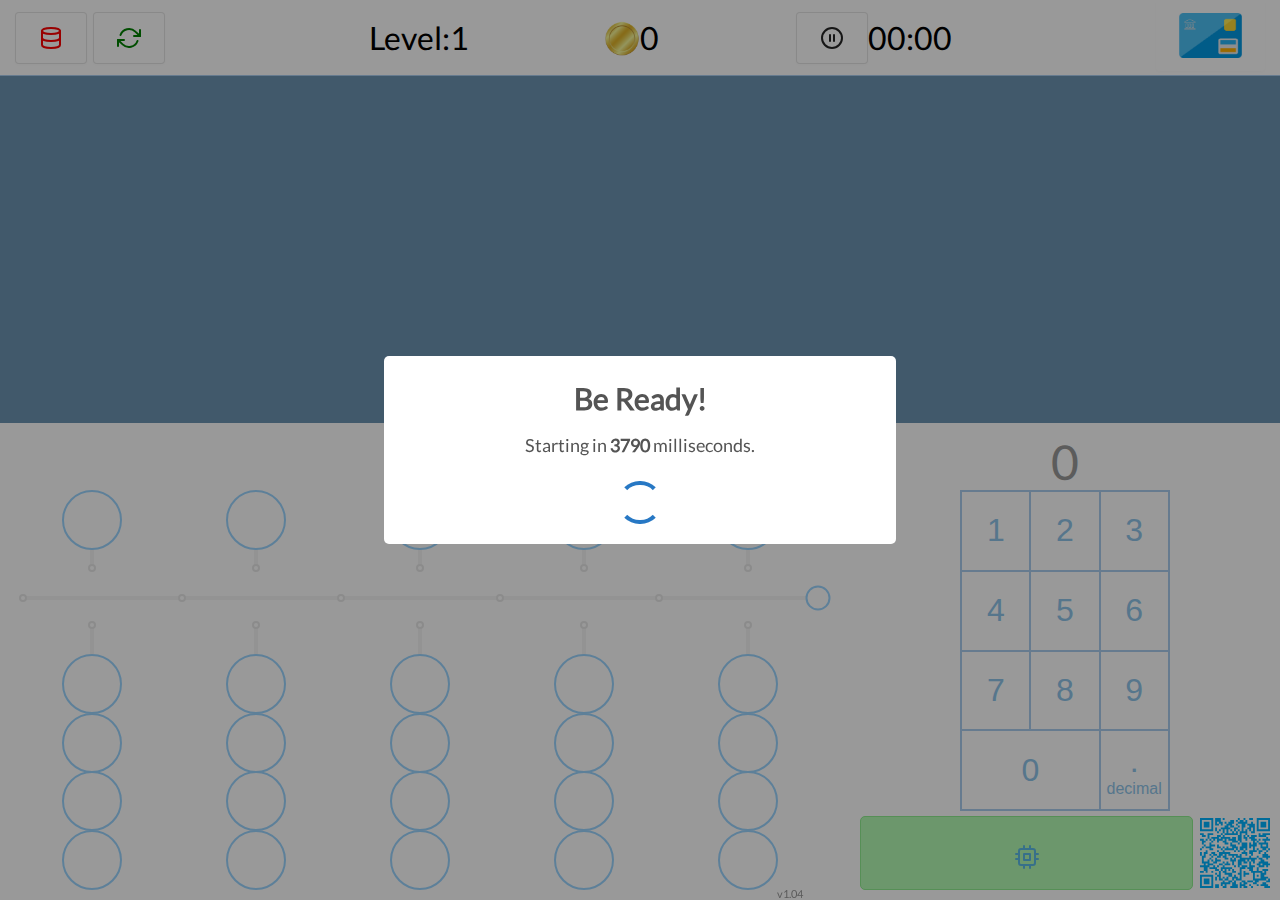
==== index.html @ 9cc33010 "deploy" ====
<!DOCTYPE html><html lang=en><head><meta http-equiv=Content-Type content="text/html; charset=utf-8"><meta name=viewport content="width=device-width,initial-scale=1,maximum-scale=1,user-scalable=no"><meta name=apple-mobile-web-app-capable content=yes><link rel=apple-touch-icon sizes=57x57 href=//favicon.StateTagApps.com/apple-icon-57x57.png><link rel=apple-touch-icon sizes=60x60 href=//favicon.StateTagApps.com/apple-icon-60x60.png><link rel=apple-touch-icon sizes=72x72 href=//favicon.StateTagApps.com/apple-icon-72x72.png><link rel=apple-touch-icon sizes=76x76 href=//favicon.StateTagApps.com/apple-icon-76x76.png><link rel=apple-touch-icon sizes=114x114 href=//favicon.StateTagApps.com/apple-icon-114x114.png><link rel=apple-touch-icon sizes=120x120 href=//favicon.StateTagApps.com/apple-icon-120x120.png><link rel=apple-touch-icon sizes=144x144 href=//favicon.StateTagApps.com/apple-icon-144x144.png><link rel=apple-touch-icon sizes=152x152 href=//favicon.StateTagApps.com/apple-icon-152x152.png><link rel=apple-touch-icon sizes=180x180 href=//favicon.StateTagApps.com/apple-icon-180x180.png><link rel=icon type=image/png sizes=192x192 href=//favicon.StateTagApps.com/android-icon-192x192.png><link rel=icon type=image/png sizes=32x32 href=//favicon.StateTagApps.com/favicon-32x32.png><link rel=icon type=image/png sizes=96x96 href=//favicon.StateTagApps.com/favicon-96x96.png><link rel=icon type=image/png sizes=16x16 href=//favicon.StateTagApps.com/favicon-16x16.png><title>STA</title><link rel=preload href=/css/custom.css as=style><link rel=preload href=/css/fx.css as=style><link rel=preload href=/css/fullPageMenu.css as=style><link rel=preload href=/css/layout.css as=style><link rel=preload href=/js/sta-config.js as=script><link rel=preload href=/js/sta-state.js as=script><link rel=preload href=/js/sta-socket.js as=script><link rel=preload href=/js/sta-nebula.js as=script><link rel=preload href=/js/sta-io.js as=script><link rel=preload href=/js/feather.min.js as=script><link rel=preload href=/js/game.js as=script><link rel=preload href=/js/onDom.js as=script><link rel=stylesheet href=/css/custom.css><link rel=stylesheet href=/css/fx.css><link rel=stylesheet href=/css/fullPageMenu.css><link rel=stylesheet href=/css/layout.css><script src=/js/sta-config.js></script><script src=/js/sta-state.js></script><script src=/js/sta-socket.js></script><script src=/js/sta-nebula.js></script><script src=/js/sta-io.js></script><script src=/js/feather.min.js></script><link rel=preload href=/js/lightning/vector.js as=script><link rel=preload href=/js/lightning/lightning.js as=script><script src=/js/lightning/vector.js></script><script src=/js/lightning/lightning.js></script><link rel=preload href=/js/createjs.min.js as=script><script src=/js/createjs.min.js></script><link rel=preload href=/js/easeljs.min.js as=script><script src=/js/easeljs.min.js></script><link rel=preload href=/js/sparkles.js as=script><script src=/js/sparkles.js></script><script src=/js/onDom.js></script><script src=/js/game.js></script><meta http-equiv=Cache-Control content="no-cache, no-store, must-revalidate"><meta http-equiv=Pragma content=no-cache><meta http-equiv=Expires content=0><link href=/css/html.css rel=preload as=style><link href=/js/html.js rel=preload as=script><link href=/css/html.css rel=stylesheet></head><body><div id=screen><div id=banner><div><button class=btn onclick="stateTagApp.commands.reset(); window.location.reload();"><i style="color: red;" data-feather=database></i></button> <button class=btn onclick=window.location.reload();><i style="color: green;" data-feather=refresh-cw></i></button></div><div>Level:<sof-text-html service=state locus=level></sof-text-html></div><div><span class="token small coin spin continuous"></span><sof-text-html service=state locus=coins></sof-text-html></div><div><sof-button-toggle locus=pause><i data-feather=play-circle class=on></i> <i data-feather=pause-circle class=off></i></sof-button-toggle><sof-timer></sof-timer></div><div><button class=btn style="border: none;" onclick=stateTagApp.commands.showBank();><img src=media/credit_card.png style="height: 45px;"></button></div></div><div id=lightningBoard><div id=controlBox style="display: none;"><span>Segments:</span><br><input data-opt=Segments type=range min=5 max=100 step=1 value=40><br><span>Threshold:</span><br><input data-opt=Threshold type=range min=0 max=2 step=0.1 value=2><br><span>Width:</span><br><input data-opt=Width type=range min=0 max=5 step=0.1 value=1><br><span>Color:</span><br><input data-opt=Color value=white><br><span>Blur:</span><br><input data-opt=Blur type=range min=0 max=30 step=1 value=5><br><span>Blur Color:</span><br><input data-opt=BlurColor value=white><br><span>Alpha:</span><br><input data-opt=Alpha type=range min=0 max=1 step=0.1 value=1><br><span>Glow Color:</span><br><input data-opt=GlowColor value=#000055><br><span>Glow Width:</span><br><input data-opt=GlowWidth type=range min=0 max=200 step=1 value=40><br><span>Glow Blur:</span><br><input data-opt=GlowBlur type=range min=0 max=400 step=1 value=100><br><span>Glow Alpha:</span><br><input data-opt=GlowAlpha type=range min=0 max=50 step=1 value=30><br></div><canvas id=board width=100 height=100></canvas><br></div><div id=inputs><div><sof-abacus-output filters='[{"name": "obfuscate"}]'></sof-abacus-output><sof-abacus></sof-abacus></div><div><sof-text-html is-html=true service=nebula locus=numberpad fallback=0 filters='[{"name": "obfuscate"}]'></sof-text-html><sof-number-pad service=nebula locus=numberpad role=master></sof-number-pad><button id=fireButton onclick=stateTagApp.commands.fire()><i data-feather=cpu></i></button><sof-qr style="position: relative; top: +1px; margin: 7px 0 0 7px; justify-self: right; align-self: end;" service=state locus=sta.nebulaId template={stateTagApp.base}/NumberPad.html#/pair:{this.serviceContent} size=70 foreground=#00b3ff></sof-qr></div></div></div><div id=version>v1.04</div><script src=/js/html.js></script></body></html>
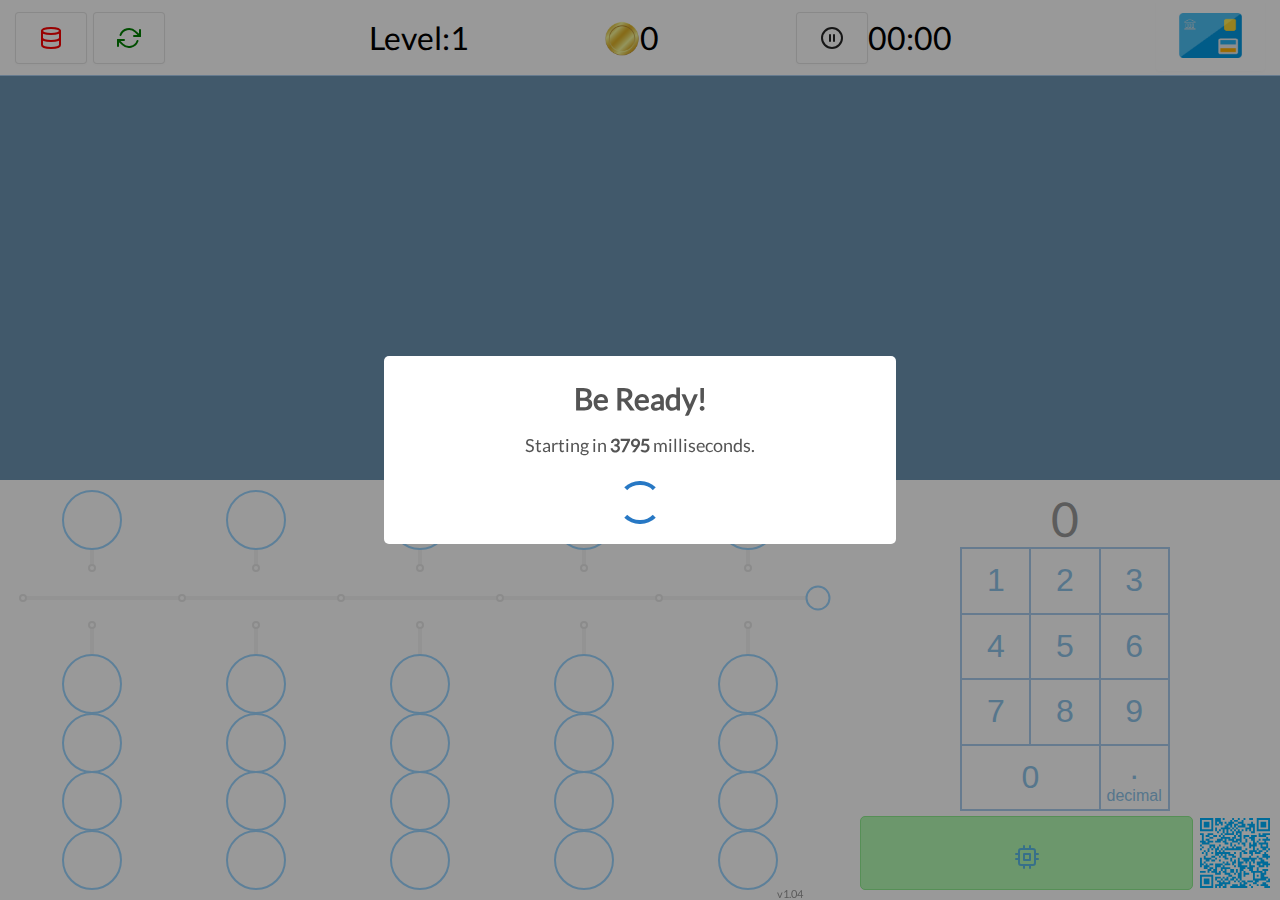
==== commit acf83fbd: "deploy" ====
--- a/index.html
+++ b/index.html
@@ -1 +1 @@
-<!DOCTYPE html><html lang=en><head><meta http-equiv=Content-Type content="text/html; charset=utf-8"><meta name=viewport content="width=device-width,initial-scale=1,maximum-scale=1,user-scalable=no"><meta name=apple-mobile-web-app-capable content=yes><link rel=apple-touch-icon sizes=57x57 href=//favicon.StateTagApps.com/apple-icon-57x57.png><link rel=apple-touch-icon sizes=60x60 href=//favicon.StateTagApps.com/apple-icon-60x60.png><link rel=apple-touch-icon sizes=72x72 href=//favicon.StateTagApps.com/apple-icon-72x72.png><link rel=apple-touch-icon sizes=76x76 href=//favicon.StateTagApps.com/apple-icon-76x76.png><link rel=apple-touch-icon sizes=114x114 href=//favicon.StateTagApps.com/apple-icon-114x114.png><link rel=apple-touch-icon sizes=120x120 href=//favicon.StateTagApps.com/apple-icon-120x120.png><link rel=apple-touch-icon sizes=144x144 href=//favicon.StateTagApps.com/apple-icon-144x144.png><link rel=apple-touch-icon sizes=152x152 href=//favicon.StateTagApps.com/apple-icon-152x152.png><link rel=apple-touch-icon sizes=180x180 href=//favicon.StateTagApps.com/apple-icon-180x180.png><link rel=icon type=image/png sizes=192x192 href=//favicon.StateTagApps.com/android-icon-192x192.png><link rel=icon type=image/png sizes=32x32 href=//favicon.StateTagApps.com/favicon-32x32.png><link rel=icon type=image/png sizes=96x96 href=//favicon.StateTagApps.com/favicon-96x96.png><link rel=icon type=image/png sizes=16x16 href=//favicon.StateTagApps.com/favicon-16x16.png><title>STA</title><link rel=preload href=/css/custom.css as=style><link rel=preload href=/css/fx.css as=style><link rel=preload href=/css/fullPageMenu.css as=style><link rel=preload href=/css/layout.css as=style><link rel=preload href=/js/sta-config.js as=script><link rel=preload href=/js/sta-state.js as=script><link rel=preload href=/js/sta-socket.js as=script><link rel=preload href=/js/sta-nebula.js as=script><link rel=preload href=/js/sta-io.js as=script><link rel=preload href=/js/feather.min.js as=script><link rel=preload href=/js/game.js as=script><link rel=preload href=/js/onDom.js as=script><link rel=stylesheet href=/css/custom.css><link rel=stylesheet href=/css/fx.css><link rel=stylesheet href=/css/fullPageMenu.css><link rel=stylesheet href=/css/layout.css><script src=/js/sta-config.js></script><script src=/js/sta-state.js></script><script src=/js/sta-socket.js></script><script src=/js/sta-nebula.js></script><script src=/js/sta-io.js></script><script src=/js/feather.min.js></script><link rel=preload href=/js/lightning/vector.js as=script><link rel=preload href=/js/lightning/lightning.js as=script><script src=/js/lightning/vector.js></script><script src=/js/lightning/lightning.js></script><link rel=preload href=/js/createjs.min.js as=script><script src=/js/createjs.min.js></script><link rel=preload href=/js/easeljs.min.js as=script><script src=/js/easeljs.min.js></script><link rel=preload href=/js/sparkles.js as=script><script src=/js/sparkles.js></script><script src=/js/onDom.js></script><script src=/js/game.js></script><meta http-equiv=Cache-Control content="no-cache, no-store, must-revalidate"><meta http-equiv=Pragma content=no-cache><meta http-equiv=Expires content=0><link href=/css/html.css rel=preload as=style><link href=/js/html.js rel=preload as=script><link href=/css/html.css rel=stylesheet></head><body><div id=screen><div id=banner><div><button class=btn onclick="stateTagApp.commands.reset(); window.location.reload();"><i style="color: red;" data-feather=database></i></button> <button class=btn onclick=window.location.reload();><i style="color: green;" data-feather=refresh-cw></i></button></div><div>Level:<sof-text-html service=state locus=level></sof-text-html></div><div><span class="token small coin spin continuous"></span><sof-text-html service=state locus=coins></sof-text-html></div><div><sof-button-toggle locus=pause><i data-feather=play-circle class=on></i> <i data-feather=pause-circle class=off></i></sof-button-toggle><sof-timer></sof-timer></div><div><button class=btn style="border: none;" onclick=stateTagApp.commands.showBank();><img src=media/credit_card.png style="height: 45px;"></button></div></div><div id=lightningBoard><div id=controlBox style="display: none;"><span>Segments:</span><br><input data-opt=Segments type=range min=5 max=100 step=1 value=40><br><span>Threshold:</span><br><input data-opt=Threshold type=range min=0 max=2 step=0.1 value=2><br><span>Width:</span><br><input data-opt=Width type=range min=0 max=5 step=0.1 value=1><br><span>Color:</span><br><input data-opt=Color value=white><br><span>Blur:</span><br><input data-opt=Blur type=range min=0 max=30 step=1 value=5><br><span>Blur Color:</span><br><input data-opt=BlurColor value=white><br><span>Alpha:</span><br><input data-opt=Alpha type=range min=0 max=1 step=0.1 value=1><br><span>Glow Color:</span><br><input data-opt=GlowColor value=#000055><br><span>Glow Width:</span><br><input data-opt=GlowWidth type=range min=0 max=200 step=1 value=40><br><span>Glow Blur:</span><br><input data-opt=GlowBlur type=range min=0 max=400 step=1 value=100><br><span>Glow Alpha:</span><br><input data-opt=GlowAlpha type=range min=0 max=50 step=1 value=30><br></div><canvas id=board width=100 height=100></canvas><br></div><div id=inputs><div><sof-abacus-output filters='[{"name": "obfuscate"}]'></sof-abacus-output><sof-abacus></sof-abacus></div><div><sof-text-html is-html=true service=nebula locus=numberpad fallback=0 filters='[{"name": "obfuscate"}]'></sof-text-html><sof-number-pad service=nebula locus=numberpad role=master></sof-number-pad><button id=fireButton onclick=stateTagApp.commands.fire()><i data-feather=cpu></i></button><sof-qr style="position: relative; top: +1px; margin: 7px 0 0 7px; justify-self: right; align-self: end;" service=state locus=sta.nebulaId template={stateTagApp.base}/NumberPad.html#/pair:{this.serviceContent} size=70 foreground=#00b3ff></sof-qr></div></div></div><div id=version>v1.04</div><script src=/js/html.js></script></body></html>+<!DOCTYPE html><html lang=en><head><meta http-equiv=Content-Type content="text/html; charset=utf-8"><meta name=viewport content="width=device-width,initial-scale=1,maximum-scale=1,user-scalable=no"><meta name=apple-mobile-web-app-capable content=yes><link rel=apple-touch-icon sizes=57x57 href=//favicon.StateTagApps.com/apple-icon-57x57.png><link rel=apple-touch-icon sizes=60x60 href=//favicon.StateTagApps.com/apple-icon-60x60.png><link rel=apple-touch-icon sizes=72x72 href=//favicon.StateTagApps.com/apple-icon-72x72.png><link rel=apple-touch-icon sizes=76x76 href=//favicon.StateTagApps.com/apple-icon-76x76.png><link rel=apple-touch-icon sizes=114x114 href=//favicon.StateTagApps.com/apple-icon-114x114.png><link rel=apple-touch-icon sizes=120x120 href=//favicon.StateTagApps.com/apple-icon-120x120.png><link rel=apple-touch-icon sizes=144x144 href=//favicon.StateTagApps.com/apple-icon-144x144.png><link rel=apple-touch-icon sizes=152x152 href=//favicon.StateTagApps.com/apple-icon-152x152.png><link rel=apple-touch-icon sizes=180x180 href=//favicon.StateTagApps.com/apple-icon-180x180.png><link rel=icon type=image/png sizes=192x192 href=//favicon.StateTagApps.com/android-icon-192x192.png><link rel=icon type=image/png sizes=32x32 href=//favicon.StateTagApps.com/favicon-32x32.png><link rel=icon type=image/png sizes=96x96 href=//favicon.StateTagApps.com/favicon-96x96.png><link rel=icon type=image/png sizes=16x16 href=//favicon.StateTagApps.com/favicon-16x16.png><title>STA</title><link rel=preload href=/css/custom.css as=style><link rel=preload href=/css/fx.css as=style><link rel=preload href=/css/fullPageMenu.css as=style><link rel=preload href=/css/layout.css as=style><link rel=preload href=/js/sta-config.js as=script><link rel=preload href=/js/sta-state.js as=script><link rel=preload href=/js/sta-socket.js as=script><link rel=preload href=/js/sta-nebula.js as=script><link rel=preload href=/js/sta-io.js as=script><link rel=preload href=/js/feather.min.js as=script><link rel=preload href=/js/game.js as=script><link rel=preload href=/js/onDom.js as=script><link rel=stylesheet href=/css/custom.css><link rel=stylesheet href=/css/fx.css><link rel=stylesheet href=/css/fullPageMenu.css><link rel=stylesheet href=/css/layout.css><script src=/js/sta-config.js></script><script src=/js/sta-state.js></script><script src=/js/sta-socket.js></script><script src=/js/sta-nebula.js></script><script src=/js/sta-io.js></script><script src=/js/feather.min.js></script><link rel=preload href=/js/lightning/vector.js as=script><link rel=preload href=/js/lightning/lightning.js as=script><script src=/js/lightning/vector.js></script><script src=/js/lightning/lightning.js></script><link rel=preload href=/js/createjs.min.js as=script><script src=/js/createjs.min.js></script><link rel=preload href=/js/easeljs.min.js as=script><script src=/js/easeljs.min.js></script><link rel=preload href=/js/sparkles.js as=script><script src=/js/sparkles.js></script><script src=/js/onDom.js></script><script src=/js/game.js></script><meta http-equiv=Cache-Control content="no-cache, no-store, must-revalidate"><meta http-equiv=Pragma content=no-cache><meta http-equiv=Expires content=0><link href=/css/html.css rel=preload as=style><link href=/js/html.js rel=preload as=script><link href=/css/html.css rel=stylesheet></head><body><div id=screen><div id=banner><div><button class=btn onclick="stateTagApp.commands.reset(); window.location.reload();"><i style="color: red;" data-feather=database></i></button> <button class=btn onclick=window.location.reload();><i style="color: green;" data-feather=refresh-cw></i></button></div><div>Level:<sof-text-html service=state locus=level></sof-text-html></div><div><span class="token small coin spin continuous"></span><sof-text-html service=state locus=coins></sof-text-html></div><div><sof-button-toggle locus=pause><i data-feather=play-circle class=on></i> <i data-feather=pause-circle class=off></i></sof-button-toggle><sof-timer></sof-timer></div><div><button class=btn style="border: none;" onclick=stateTagApp.commands.showBank();><img src=media/credit_card.png style="height: 45px;"></button></div></div><div id=lightningBoard><div id=controlBox style="display: none;"><span>Segments:</span><br><input data-opt=Segments type=range min=5 max=100 step=1 value=40><br><span>Threshold:</span><br><input data-opt=Threshold type=range min=0 max=2 step=0.1 value=2><br><span>Width:</span><br><input data-opt=Width type=range min=0 max=5 step=0.1 value=1><br><span>Color:</span><br><input data-opt=Color value=white><br><span>Blur:</span><br><input data-opt=Blur type=range min=0 max=30 step=1 value=5><br><span>Blur Color:</span><br><input data-opt=BlurColor value=white><br><span>Alpha:</span><br><input data-opt=Alpha type=range min=0 max=1 step=0.1 value=1><br><span>Glow Color:</span><br><input data-opt=GlowColor value=#000055><br><span>Glow Width:</span><br><input data-opt=GlowWidth type=range min=0 max=200 step=1 value=40><br><span>Glow Blur:</span><br><input data-opt=GlowBlur type=range min=0 max=400 step=1 value=100><br><span>Glow Alpha:</span><br><input data-opt=GlowAlpha type=range min=0 max=50 step=1 value=30><br></div><canvas id=board width=100 height=100></canvas><br></div><div id=inputs><div><sof-abacus-output filters='[{"name": "obfuscate"}]'></sof-abacus-output><sof-abacus></sof-abacus></div><div><sof-text-html is-html=true service=nebula locus=numberpad fallback=0></sof-text-html><sof-number-pad service=nebula locus=numberpad role=master></sof-number-pad><button id=fireButton onclick=stateTagApp.commands.fire()><i data-feather=cpu></i></button><sof-qr style="position: relative; top: +1px; margin: 7px 0 0 7px; justify-self: right; align-self: end;" service=state locus=sta.nebulaId template={stateTagApp.base}/NumberPad.html#/pair:{this.serviceContent} size=70 foreground=#00b3ff></sof-qr></div></div></div><div id=version>v1.04</div><script src=/js/html.js></script></body></html>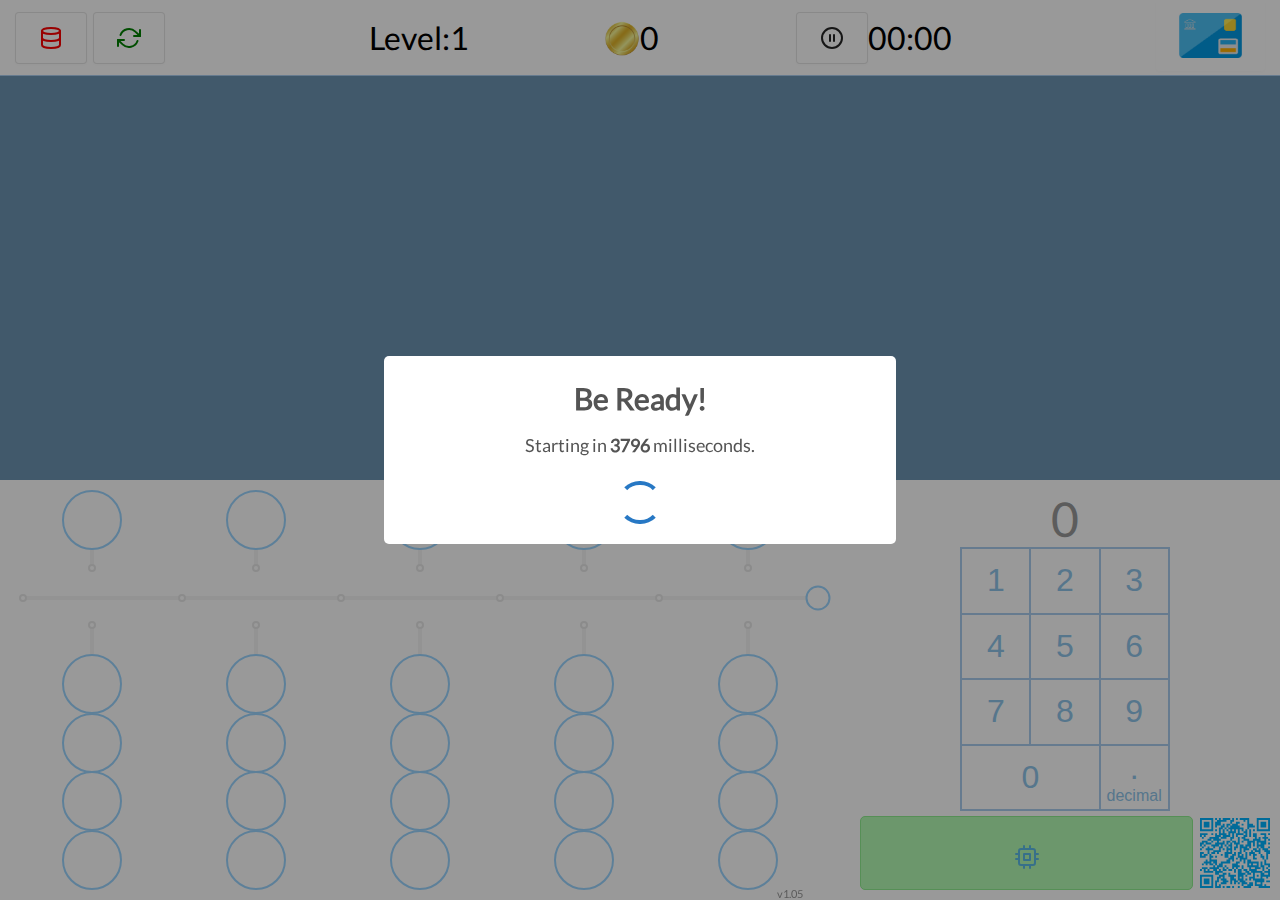
==== commit fc1bca94: "deploy" ====
--- a/index.html
+++ b/index.html
@@ -1 +1 @@
-<!DOCTYPE html><html lang=en><head><meta http-equiv=Content-Type content="text/html; charset=utf-8"><meta name=viewport content="width=device-width,initial-scale=1,maximum-scale=1,user-scalable=no"><meta name=apple-mobile-web-app-capable content=yes><link rel=apple-touch-icon sizes=57x57 href=//favicon.StateTagApps.com/apple-icon-57x57.png><link rel=apple-touch-icon sizes=60x60 href=//favicon.StateTagApps.com/apple-icon-60x60.png><link rel=apple-touch-icon sizes=72x72 href=//favicon.StateTagApps.com/apple-icon-72x72.png><link rel=apple-touch-icon sizes=76x76 href=//favicon.StateTagApps.com/apple-icon-76x76.png><link rel=apple-touch-icon sizes=114x114 href=//favicon.StateTagApps.com/apple-icon-114x114.png><link rel=apple-touch-icon sizes=120x120 href=//favicon.StateTagApps.com/apple-icon-120x120.png><link rel=apple-touch-icon sizes=144x144 href=//favicon.StateTagApps.com/apple-icon-144x144.png><link rel=apple-touch-icon sizes=152x152 href=//favicon.StateTagApps.com/apple-icon-152x152.png><link rel=apple-touch-icon sizes=180x180 href=//favicon.StateTagApps.com/apple-icon-180x180.png><link rel=icon type=image/png sizes=192x192 href=//favicon.StateTagApps.com/android-icon-192x192.png><link rel=icon type=image/png sizes=32x32 href=//favicon.StateTagApps.com/favicon-32x32.png><link rel=icon type=image/png sizes=96x96 href=//favicon.StateTagApps.com/favicon-96x96.png><link rel=icon type=image/png sizes=16x16 href=//favicon.StateTagApps.com/favicon-16x16.png><title>STA</title><link rel=preload href=/css/custom.css as=style><link rel=preload href=/css/fx.css as=style><link rel=preload href=/css/fullPageMenu.css as=style><link rel=preload href=/css/layout.css as=style><link rel=preload href=/js/sta-config.js as=script><link rel=preload href=/js/sta-state.js as=script><link rel=preload href=/js/sta-socket.js as=script><link rel=preload href=/js/sta-nebula.js as=script><link rel=preload href=/js/sta-io.js as=script><link rel=preload href=/js/feather.min.js as=script><link rel=preload href=/js/game.js as=script><link rel=preload href=/js/onDom.js as=script><link rel=stylesheet href=/css/custom.css><link rel=stylesheet href=/css/fx.css><link rel=stylesheet href=/css/fullPageMenu.css><link rel=stylesheet href=/css/layout.css><script src=/js/sta-config.js></script><script src=/js/sta-state.js></script><script src=/js/sta-socket.js></script><script src=/js/sta-nebula.js></script><script src=/js/sta-io.js></script><script src=/js/feather.min.js></script><link rel=preload href=/js/lightning/vector.js as=script><link rel=preload href=/js/lightning/lightning.js as=script><script src=/js/lightning/vector.js></script><script src=/js/lightning/lightning.js></script><link rel=preload href=/js/createjs.min.js as=script><script src=/js/createjs.min.js></script><link rel=preload href=/js/easeljs.min.js as=script><script src=/js/easeljs.min.js></script><link rel=preload href=/js/sparkles.js as=script><script src=/js/sparkles.js></script><script src=/js/onDom.js></script><script src=/js/game.js></script><meta http-equiv=Cache-Control content="no-cache, no-store, must-revalidate"><meta http-equiv=Pragma content=no-cache><meta http-equiv=Expires content=0><link href=/css/html.css rel=preload as=style><link href=/js/html.js rel=preload as=script><link href=/css/html.css rel=stylesheet></head><body><div id=screen><div id=banner><div><button class=btn onclick="stateTagApp.commands.reset(); window.location.reload();"><i style="color: red;" data-feather=database></i></button> <button class=btn onclick=window.location.reload();><i style="color: green;" data-feather=refresh-cw></i></button></div><div>Level:<sof-text-html service=state locus=level></sof-text-html></div><div><span class="token small coin spin continuous"></span><sof-text-html service=state locus=coins></sof-text-html></div><div><sof-button-toggle locus=pause><i data-feather=play-circle class=on></i> <i data-feather=pause-circle class=off></i></sof-button-toggle><sof-timer></sof-timer></div><div><button class=btn style="border: none;" onclick=stateTagApp.commands.showBank();><img src=media/credit_card.png style="height: 45px;"></button></div></div><div id=lightningBoard><div id=controlBox style="display: none;"><span>Segments:</span><br><input data-opt=Segments type=range min=5 max=100 step=1 value=40><br><span>Threshold:</span><br><input data-opt=Threshold type=range min=0 max=2 step=0.1 value=2><br><span>Width:</span><br><input data-opt=Width type=range min=0 max=5 step=0.1 value=1><br><span>Color:</span><br><input data-opt=Color value=white><br><span>Blur:</span><br><input data-opt=Blur type=range min=0 max=30 step=1 value=5><br><span>Blur Color:</span><br><input data-opt=BlurColor value=white><br><span>Alpha:</span><br><input data-opt=Alpha type=range min=0 max=1 step=0.1 value=1><br><span>Glow Color:</span><br><input data-opt=GlowColor value=#000055><br><span>Glow Width:</span><br><input data-opt=GlowWidth type=range min=0 max=200 step=1 value=40><br><span>Glow Blur:</span><br><input data-opt=GlowBlur type=range min=0 max=400 step=1 value=100><br><span>Glow Alpha:</span><br><input data-opt=GlowAlpha type=range min=0 max=50 step=1 value=30><br></div><canvas id=board width=100 height=100></canvas><br></div><div id=inputs><div><sof-abacus-output filters='[{"name": "obfuscate"}]'></sof-abacus-output><sof-abacus></sof-abacus></div><div><sof-text-html is-html=true service=nebula locus=numberpad fallback=0></sof-text-html><sof-number-pad service=nebula locus=numberpad role=master></sof-number-pad><button id=fireButton onclick=stateTagApp.commands.fire()><i data-feather=cpu></i></button><sof-qr style="position: relative; top: +1px; margin: 7px 0 0 7px; justify-self: right; align-self: end;" service=state locus=sta.nebulaId template={stateTagApp.base}/NumberPad.html#/pair:{this.serviceContent} size=70 foreground=#00b3ff></sof-qr></div></div></div><div id=version>v1.04</div><script src=/js/html.js></script></body></html>+<!DOCTYPE html><html lang=en><head><meta http-equiv=Content-Type content="text/html; charset=utf-8"><meta name=viewport content="width=device-width,initial-scale=1,maximum-scale=1,user-scalable=no"><meta name=apple-mobile-web-app-capable content=yes><link rel=apple-touch-icon sizes=57x57 href=//favicon.StateTagApps.com/apple-icon-57x57.png><link rel=apple-touch-icon sizes=60x60 href=//favicon.StateTagApps.com/apple-icon-60x60.png><link rel=apple-touch-icon sizes=72x72 href=//favicon.StateTagApps.com/apple-icon-72x72.png><link rel=apple-touch-icon sizes=76x76 href=//favicon.StateTagApps.com/apple-icon-76x76.png><link rel=apple-touch-icon sizes=114x114 href=//favicon.StateTagApps.com/apple-icon-114x114.png><link rel=apple-touch-icon sizes=120x120 href=//favicon.StateTagApps.com/apple-icon-120x120.png><link rel=apple-touch-icon sizes=144x144 href=//favicon.StateTagApps.com/apple-icon-144x144.png><link rel=apple-touch-icon sizes=152x152 href=//favicon.StateTagApps.com/apple-icon-152x152.png><link rel=apple-touch-icon sizes=180x180 href=//favicon.StateTagApps.com/apple-icon-180x180.png><link rel=icon type=image/png sizes=192x192 href=//favicon.StateTagApps.com/android-icon-192x192.png><link rel=icon type=image/png sizes=32x32 href=//favicon.StateTagApps.com/favicon-32x32.png><link rel=icon type=image/png sizes=96x96 href=//favicon.StateTagApps.com/favicon-96x96.png><link rel=icon type=image/png sizes=16x16 href=//favicon.StateTagApps.com/favicon-16x16.png><title>STA</title><link rel=preload href=/css/custom.css as=style><link rel=preload href=/css/fx.css as=style><link rel=preload href=/css/fullPageMenu.css as=style><link rel=preload href=/css/layout.css as=style><link rel=preload href=/js/sta-config.js as=script><link rel=preload href=/js/sta-state.js as=script><link rel=preload href=/js/sta-socket.js as=script><link rel=preload href=/js/sta-nebula.js as=script><link rel=preload href=/js/sta-io.js as=script><link rel=preload href=/js/feather.min.js as=script><link rel=preload href=/js/game.js as=script><link rel=preload href=/js/onDom.js as=script><link rel=stylesheet href=/css/custom.css><link rel=stylesheet href=/css/fx.css><link rel=stylesheet href=/css/fullPageMenu.css><link rel=stylesheet href=/css/layout.css><script src=/js/sta-config.js></script><script src=/js/sta-state.js></script><script src=/js/sta-socket.js></script><script src=/js/sta-nebula.js></script><script src=/js/sta-io.js></script><script src=/js/feather.min.js></script><link rel=preload href=/js/lightning/vector.js as=script><link rel=preload href=/js/lightning/lightning.js as=script><script src=/js/lightning/vector.js></script><script src=/js/lightning/lightning.js></script><link rel=preload href=/js/createjs.min.js as=script><script src=/js/createjs.min.js></script><link rel=preload href=/js/easeljs.min.js as=script><script src=/js/easeljs.min.js></script><link rel=preload href=/js/sparkles.js as=script><script src=/js/sparkles.js></script><script src=/js/onDom.js></script><script src=/js/game.js></script><meta http-equiv=Cache-Control content="no-cache, no-store, must-revalidate"><meta http-equiv=Pragma content=no-cache><meta http-equiv=Expires content=0><link href=/css/html.css rel=preload as=style><link href=/js/html.js rel=preload as=script><link href=/css/html.css rel=stylesheet></head><body><div id=screen><div id=banner><div><button class=btn onclick="stateTagApp.commands.reset(); window.location.reload();"><i style="color: red;" data-feather=database></i></button> <button class=btn onclick=window.location.reload();><i style="color: green;" data-feather=refresh-cw></i></button></div><div>Level:<sof-text-html service=state locus=level></sof-text-html></div><div><span class="token small coin spin continuous"></span><sof-text-html service=state locus=coins></sof-text-html></div><div><sof-button-toggle locus=pause><i data-feather=play-circle class=on></i> <i data-feather=pause-circle class=off></i></sof-button-toggle><sof-timer></sof-timer></div><div><button class=btn style="border: none;" onclick=stateTagApp.commands.showBank();><img src=media/credit_card.png style="height: 45px;"></button></div></div><div id=lightningBoard><div id=controlBox style="display: none;"><span>Segments:</span><br><input data-opt=Segments type=range min=5 max=100 step=1 value=40><br><span>Threshold:</span><br><input data-opt=Threshold type=range min=0 max=2 step=0.1 value=2><br><span>Width:</span><br><input data-opt=Width type=range min=0 max=5 step=0.1 value=1><br><span>Color:</span><br><input data-opt=Color value=white><br><span>Blur:</span><br><input data-opt=Blur type=range min=0 max=30 step=1 value=5><br><span>Blur Color:</span><br><input data-opt=BlurColor value=white><br><span>Alpha:</span><br><input data-opt=Alpha type=range min=0 max=1 step=0.1 value=1><br><span>Glow Color:</span><br><input data-opt=GlowColor value=#000055><br><span>Glow Width:</span><br><input data-opt=GlowWidth type=range min=0 max=200 step=1 value=40><br><span>Glow Blur:</span><br><input data-opt=GlowBlur type=range min=0 max=400 step=1 value=100><br><span>Glow Alpha:</span><br><input data-opt=GlowAlpha type=range min=0 max=50 step=1 value=30><br></div><canvas id=board width=100 height=100></canvas><br></div><div id=inputs><div><sof-abacus-output filters='[{"name": "obfuscate"}]'></sof-abacus-output><sof-abacus></sof-abacus></div><div><sof-text-html is-html=true service=nebula locus=numberpad fallback=0></sof-text-html><sof-number-pad service=nebula locus=numberpad role=master></sof-number-pad><button id=fireButton onclick=stateTagApp.commands.fire()><i data-feather=cpu></i></button><sof-qr style="position: relative; top: +1px; margin: 7px 0 0 7px; justify-self: right; align-self: end;" service=state locus=sta.nebulaId template={stateTagApp.base}/NumberPad.html#/pair:{this.serviceContent} size=70 foreground=#00b3ff></sof-qr></div></div></div><div id=version>v1.05</div><script src=/js/html.js></script></body></html>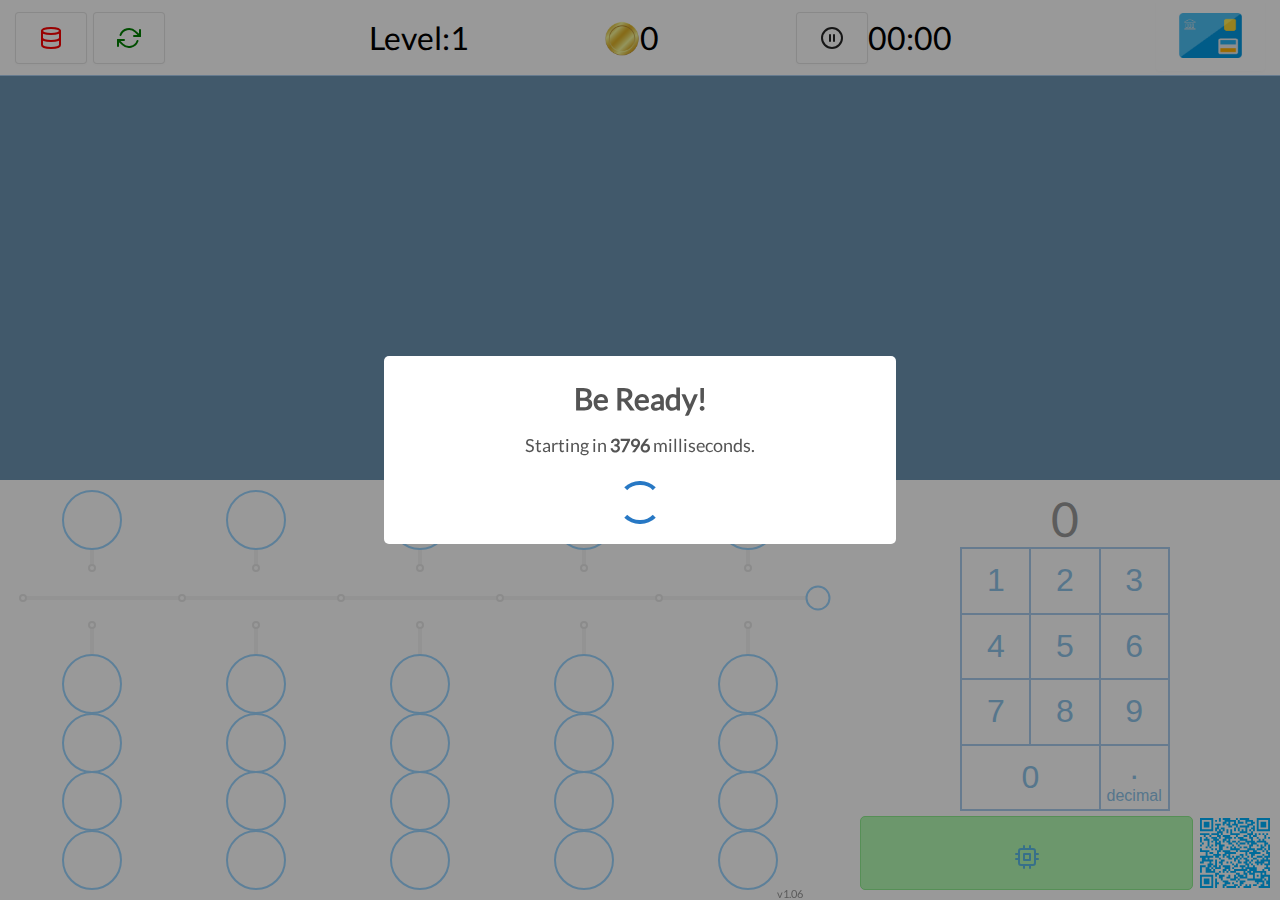
==== commit 8a224f1e: "deploy" ====
--- a/index.html
+++ b/index.html
@@ -1 +1 @@
-<!DOCTYPE html><html lang=en><head><meta http-equiv=Content-Type content="text/html; charset=utf-8"><meta name=viewport content="width=device-width,initial-scale=1,maximum-scale=1,user-scalable=no"><meta name=apple-mobile-web-app-capable content=yes><link rel=apple-touch-icon sizes=57x57 href=//favicon.StateTagApps.com/apple-icon-57x57.png><link rel=apple-touch-icon sizes=60x60 href=//favicon.StateTagApps.com/apple-icon-60x60.png><link rel=apple-touch-icon sizes=72x72 href=//favicon.StateTagApps.com/apple-icon-72x72.png><link rel=apple-touch-icon sizes=76x76 href=//favicon.StateTagApps.com/apple-icon-76x76.png><link rel=apple-touch-icon sizes=114x114 href=//favicon.StateTagApps.com/apple-icon-114x114.png><link rel=apple-touch-icon sizes=120x120 href=//favicon.StateTagApps.com/apple-icon-120x120.png><link rel=apple-touch-icon sizes=144x144 href=//favicon.StateTagApps.com/apple-icon-144x144.png><link rel=apple-touch-icon sizes=152x152 href=//favicon.StateTagApps.com/apple-icon-152x152.png><link rel=apple-touch-icon sizes=180x180 href=//favicon.StateTagApps.com/apple-icon-180x180.png><link rel=icon type=image/png sizes=192x192 href=//favicon.StateTagApps.com/android-icon-192x192.png><link rel=icon type=image/png sizes=32x32 href=//favicon.StateTagApps.com/favicon-32x32.png><link rel=icon type=image/png sizes=96x96 href=//favicon.StateTagApps.com/favicon-96x96.png><link rel=icon type=image/png sizes=16x16 href=//favicon.StateTagApps.com/favicon-16x16.png><title>STA</title><link rel=preload href=/css/custom.css as=style><link rel=preload href=/css/fx.css as=style><link rel=preload href=/css/fullPageMenu.css as=style><link rel=preload href=/css/layout.css as=style><link rel=preload href=/js/sta-config.js as=script><link rel=preload href=/js/sta-state.js as=script><link rel=preload href=/js/sta-socket.js as=script><link rel=preload href=/js/sta-nebula.js as=script><link rel=preload href=/js/sta-io.js as=script><link rel=preload href=/js/feather.min.js as=script><link rel=preload href=/js/game.js as=script><link rel=preload href=/js/onDom.js as=script><link rel=stylesheet href=/css/custom.css><link rel=stylesheet href=/css/fx.css><link rel=stylesheet href=/css/fullPageMenu.css><link rel=stylesheet href=/css/layout.css><script src=/js/sta-config.js></script><script src=/js/sta-state.js></script><script src=/js/sta-socket.js></script><script src=/js/sta-nebula.js></script><script src=/js/sta-io.js></script><script src=/js/feather.min.js></script><link rel=preload href=/js/lightning/vector.js as=script><link rel=preload href=/js/lightning/lightning.js as=script><script src=/js/lightning/vector.js></script><script src=/js/lightning/lightning.js></script><link rel=preload href=/js/createjs.min.js as=script><script src=/js/createjs.min.js></script><link rel=preload href=/js/easeljs.min.js as=script><script src=/js/easeljs.min.js></script><link rel=preload href=/js/sparkles.js as=script><script src=/js/sparkles.js></script><script src=/js/onDom.js></script><script src=/js/game.js></script><meta http-equiv=Cache-Control content="no-cache, no-store, must-revalidate"><meta http-equiv=Pragma content=no-cache><meta http-equiv=Expires content=0><link href=/css/html.css rel=preload as=style><link href=/js/html.js rel=preload as=script><link href=/css/html.css rel=stylesheet></head><body><div id=screen><div id=banner><div><button class=btn onclick="stateTagApp.commands.reset(); window.location.reload();"><i style="color: red;" data-feather=database></i></button> <button class=btn onclick=window.location.reload();><i style="color: green;" data-feather=refresh-cw></i></button></div><div>Level:<sof-text-html service=state locus=level></sof-text-html></div><div><span class="token small coin spin continuous"></span><sof-text-html service=state locus=coins></sof-text-html></div><div><sof-button-toggle locus=pause><i data-feather=play-circle class=on></i> <i data-feather=pause-circle class=off></i></sof-button-toggle><sof-timer></sof-timer></div><div><button class=btn style="border: none;" onclick=stateTagApp.commands.showBank();><img src=media/credit_card.png style="height: 45px;"></button></div></div><div id=lightningBoard><div id=controlBox style="display: none;"><span>Segments:</span><br><input data-opt=Segments type=range min=5 max=100 step=1 value=40><br><span>Threshold:</span><br><input data-opt=Threshold type=range min=0 max=2 step=0.1 value=2><br><span>Width:</span><br><input data-opt=Width type=range min=0 max=5 step=0.1 value=1><br><span>Color:</span><br><input data-opt=Color value=white><br><span>Blur:</span><br><input data-opt=Blur type=range min=0 max=30 step=1 value=5><br><span>Blur Color:</span><br><input data-opt=BlurColor value=white><br><span>Alpha:</span><br><input data-opt=Alpha type=range min=0 max=1 step=0.1 value=1><br><span>Glow Color:</span><br><input data-opt=GlowColor value=#000055><br><span>Glow Width:</span><br><input data-opt=GlowWidth type=range min=0 max=200 step=1 value=40><br><span>Glow Blur:</span><br><input data-opt=GlowBlur type=range min=0 max=400 step=1 value=100><br><span>Glow Alpha:</span><br><input data-opt=GlowAlpha type=range min=0 max=50 step=1 value=30><br></div><canvas id=board width=100 height=100></canvas><br></div><div id=inputs><div><sof-abacus-output filters='[{"name": "obfuscate"}]'></sof-abacus-output><sof-abacus></sof-abacus></div><div><sof-text-html is-html=true service=nebula locus=numberpad fallback=0></sof-text-html><sof-number-pad service=nebula locus=numberpad role=master></sof-number-pad><button id=fireButton onclick=stateTagApp.commands.fire()><i data-feather=cpu></i></button><sof-qr style="position: relative; top: +1px; margin: 7px 0 0 7px; justify-self: right; align-self: end;" service=state locus=sta.nebulaId template={stateTagApp.base}/NumberPad.html#/pair:{this.serviceContent} size=70 foreground=#00b3ff></sof-qr></div></div></div><div id=version>v1.05</div><script src=/js/html.js></script></body></html>+<!DOCTYPE html><html lang=en><head><meta http-equiv=Content-Type content="text/html; charset=utf-8"><meta name=viewport content="width=device-width,initial-scale=1,maximum-scale=1,user-scalable=no"><meta name=apple-mobile-web-app-capable content=yes><link rel=apple-touch-icon sizes=57x57 href=//favicon.StateTagApps.com/apple-icon-57x57.png><link rel=apple-touch-icon sizes=60x60 href=//favicon.StateTagApps.com/apple-icon-60x60.png><link rel=apple-touch-icon sizes=72x72 href=//favicon.StateTagApps.com/apple-icon-72x72.png><link rel=apple-touch-icon sizes=76x76 href=//favicon.StateTagApps.com/apple-icon-76x76.png><link rel=apple-touch-icon sizes=114x114 href=//favicon.StateTagApps.com/apple-icon-114x114.png><link rel=apple-touch-icon sizes=120x120 href=//favicon.StateTagApps.com/apple-icon-120x120.png><link rel=apple-touch-icon sizes=144x144 href=//favicon.StateTagApps.com/apple-icon-144x144.png><link rel=apple-touch-icon sizes=152x152 href=//favicon.StateTagApps.com/apple-icon-152x152.png><link rel=apple-touch-icon sizes=180x180 href=//favicon.StateTagApps.com/apple-icon-180x180.png><link rel=icon type=image/png sizes=192x192 href=//favicon.StateTagApps.com/android-icon-192x192.png><link rel=icon type=image/png sizes=32x32 href=//favicon.StateTagApps.com/favicon-32x32.png><link rel=icon type=image/png sizes=96x96 href=//favicon.StateTagApps.com/favicon-96x96.png><link rel=icon type=image/png sizes=16x16 href=//favicon.StateTagApps.com/favicon-16x16.png><title>STA</title><link rel=preload href=/css/custom.css as=style><link rel=preload href=/css/fx.css as=style><link rel=preload href=/css/fullPageMenu.css as=style><link rel=preload href=/css/layout.css as=style><link rel=preload href=/js/sta-config.js as=script><link rel=preload href=/js/sta-state.js as=script><link rel=preload href=/js/sta-socket.js as=script><link rel=preload href=/js/sta-nebula.js as=script><link rel=preload href=/js/sta-io.js as=script><link rel=preload href=/js/feather.min.js as=script><link rel=preload href=/js/game.js as=script><link rel=preload href=/js/onDom.js as=script><link rel=stylesheet href=/css/custom.css><link rel=stylesheet href=/css/fx.css><link rel=stylesheet href=/css/fullPageMenu.css><link rel=stylesheet href=/css/layout.css><script src=/js/sta-config.js></script><script src=/js/sta-state.js></script><script src=/js/sta-socket.js></script><script src=/js/sta-nebula.js></script><script src=/js/sta-io.js></script><script src=/js/feather.min.js></script><link rel=preload href=/js/lightning/vector.js as=script><link rel=preload href=/js/lightning/lightning.js as=script><script src=/js/lightning/vector.js></script><script src=/js/lightning/lightning.js></script><link rel=preload href=/js/createjs.min.js as=script><script src=/js/createjs.min.js></script><link rel=preload href=/js/easeljs.min.js as=script><script src=/js/easeljs.min.js></script><link rel=preload href=/js/sparkles.js as=script><script src=/js/sparkles.js></script><script src=/js/onDom.js></script><script src=/js/game.js></script><meta http-equiv=Cache-Control content="no-cache, no-store, must-revalidate"><meta http-equiv=Pragma content=no-cache><meta http-equiv=Expires content=0><link href=/css/html.css rel=preload as=style><link href=/js/html.js rel=preload as=script><link href=/css/html.css rel=stylesheet></head><body><div id=screen><div id=banner><div><button class=btn onclick="stateTagApp.commands.reset(); window.location.reload();"><i style="color: red;" data-feather=database></i></button> <button class=btn onclick=window.location.reload();><i style="color: green;" data-feather=refresh-cw></i></button></div><div>Level:<sof-text-html service=state locus=level></sof-text-html></div><div><span class="token small coin spin continuous"></span><sof-text-html service=state locus=coins></sof-text-html></div><div><sof-button-toggle locus=pause><i data-feather=play-circle class=on></i> <i data-feather=pause-circle class=off></i></sof-button-toggle><sof-timer></sof-timer></div><div><button class=btn style="border: none;" onclick=stateTagApp.commands.showBank();><img src=media/credit_card.png style="height: 45px;"></button></div></div><div id=lightningBoard><div id=controlBox style="display: none;"><span>Segments:</span><br><input data-opt=Segments type=range min=5 max=100 step=1 value=40><br><span>Threshold:</span><br><input data-opt=Threshold type=range min=0 max=2 step=0.1 value=2><br><span>Width:</span><br><input data-opt=Width type=range min=0 max=5 step=0.1 value=1><br><span>Color:</span><br><input data-opt=Color value=white><br><span>Blur:</span><br><input data-opt=Blur type=range min=0 max=30 step=1 value=5><br><span>Blur Color:</span><br><input data-opt=BlurColor value=white><br><span>Alpha:</span><br><input data-opt=Alpha type=range min=0 max=1 step=0.1 value=1><br><span>Glow Color:</span><br><input data-opt=GlowColor value=#000055><br><span>Glow Width:</span><br><input data-opt=GlowWidth type=range min=0 max=200 step=1 value=40><br><span>Glow Blur:</span><br><input data-opt=GlowBlur type=range min=0 max=400 step=1 value=100><br><span>Glow Alpha:</span><br><input data-opt=GlowAlpha type=range min=0 max=50 step=1 value=30><br></div><canvas id=board width=100 height=100></canvas><br></div><div id=inputs><div><sof-abacus-output filters='[{"name": "obfuscate"}]'></sof-abacus-output><sof-abacus></sof-abacus></div><div><sof-text-html is-html=true service=nebula locus=numberpad fallback=0></sof-text-html><sof-number-pad service=nebula locus=numberpad role=master></sof-number-pad><button id=fireButton onclick=stateTagApp.commands.fire()><i data-feather=cpu></i></button><sof-qr style="position: relative; top: +1px; margin: 7px 0 0 7px; justify-self: right; align-self: end;" service=state locus=sta.nebulaId template={stateTagApp.base}/NumberPad.html#/pair:{this.serviceContent} size=70 foreground=#00b3ff></sof-qr></div></div></div><div id=version>v1.06</div><script src=/js/html.js></script></body></html>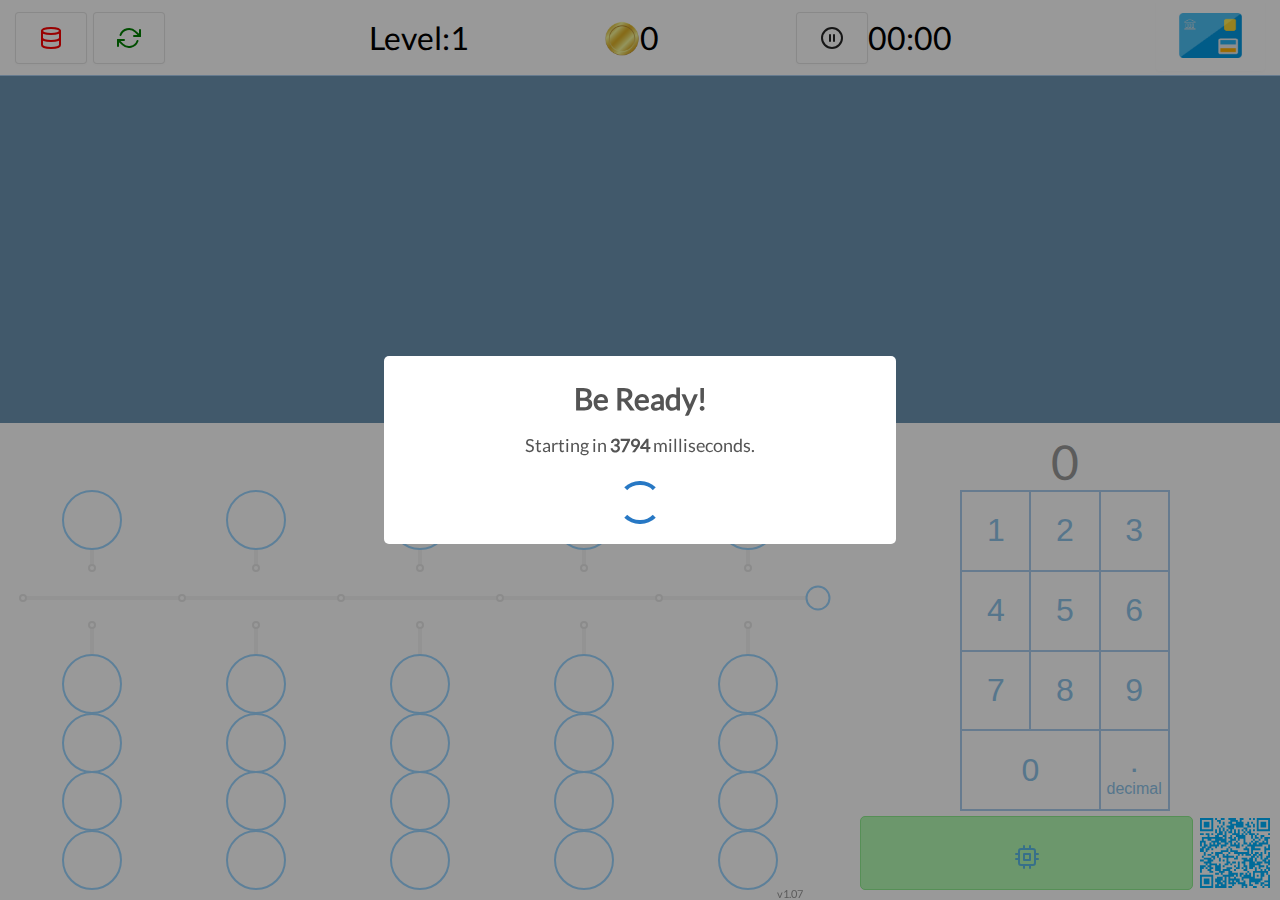
==== commit 4ffb63c5: "deploy" ====
--- a/index.html
+++ b/index.html
@@ -1 +1 @@
-<!DOCTYPE html><html lang=en><head><meta http-equiv=Content-Type content="text/html; charset=utf-8"><meta name=viewport content="width=device-width,initial-scale=1,maximum-scale=1,user-scalable=no"><meta name=apple-mobile-web-app-capable content=yes><link rel=apple-touch-icon sizes=57x57 href=//favicon.StateTagApps.com/apple-icon-57x57.png><link rel=apple-touch-icon sizes=60x60 href=//favicon.StateTagApps.com/apple-icon-60x60.png><link rel=apple-touch-icon sizes=72x72 href=//favicon.StateTagApps.com/apple-icon-72x72.png><link rel=apple-touch-icon sizes=76x76 href=//favicon.StateTagApps.com/apple-icon-76x76.png><link rel=apple-touch-icon sizes=114x114 href=//favicon.StateTagApps.com/apple-icon-114x114.png><link rel=apple-touch-icon sizes=120x120 href=//favicon.StateTagApps.com/apple-icon-120x120.png><link rel=apple-touch-icon sizes=144x144 href=//favicon.StateTagApps.com/apple-icon-144x144.png><link rel=apple-touch-icon sizes=152x152 href=//favicon.StateTagApps.com/apple-icon-152x152.png><link rel=apple-touch-icon sizes=180x180 href=//favicon.StateTagApps.com/apple-icon-180x180.png><link rel=icon type=image/png sizes=192x192 href=//favicon.StateTagApps.com/android-icon-192x192.png><link rel=icon type=image/png sizes=32x32 href=//favicon.StateTagApps.com/favicon-32x32.png><link rel=icon type=image/png sizes=96x96 href=//favicon.StateTagApps.com/favicon-96x96.png><link rel=icon type=image/png sizes=16x16 href=//favicon.StateTagApps.com/favicon-16x16.png><title>STA</title><link rel=preload href=/css/custom.css as=style><link rel=preload href=/css/fx.css as=style><link rel=preload href=/css/fullPageMenu.css as=style><link rel=preload href=/css/layout.css as=style><link rel=preload href=/js/sta-config.js as=script><link rel=preload href=/js/sta-state.js as=script><link rel=preload href=/js/sta-socket.js as=script><link rel=preload href=/js/sta-nebula.js as=script><link rel=preload href=/js/sta-io.js as=script><link rel=preload href=/js/feather.min.js as=script><link rel=preload href=/js/game.js as=script><link rel=preload href=/js/onDom.js as=script><link rel=stylesheet href=/css/custom.css><link rel=stylesheet href=/css/fx.css><link rel=stylesheet href=/css/fullPageMenu.css><link rel=stylesheet href=/css/layout.css><script src=/js/sta-config.js></script><script src=/js/sta-state.js></script><script src=/js/sta-socket.js></script><script src=/js/sta-nebula.js></script><script src=/js/sta-io.js></script><script src=/js/feather.min.js></script><link rel=preload href=/js/lightning/vector.js as=script><link rel=preload href=/js/lightning/lightning.js as=script><script src=/js/lightning/vector.js></script><script src=/js/lightning/lightning.js></script><link rel=preload href=/js/createjs.min.js as=script><script src=/js/createjs.min.js></script><link rel=preload href=/js/easeljs.min.js as=script><script src=/js/easeljs.min.js></script><link rel=preload href=/js/sparkles.js as=script><script src=/js/sparkles.js></script><script src=/js/onDom.js></script><script src=/js/game.js></script><meta http-equiv=Cache-Control content="no-cache, no-store, must-revalidate"><meta http-equiv=Pragma content=no-cache><meta http-equiv=Expires content=0><link href=/css/html.css rel=preload as=style><link href=/js/html.js rel=preload as=script><link href=/css/html.css rel=stylesheet></head><body><div id=screen><div id=banner><div><button class=btn onclick="stateTagApp.commands.reset(); window.location.reload();"><i style="color: red;" data-feather=database></i></button> <button class=btn onclick=window.location.reload();><i style="color: green;" data-feather=refresh-cw></i></button></div><div>Level:<sof-text-html service=state locus=level></sof-text-html></div><div><span class="token small coin spin continuous"></span><sof-text-html service=state locus=coins></sof-text-html></div><div><sof-button-toggle locus=pause><i data-feather=play-circle class=on></i> <i data-feather=pause-circle class=off></i></sof-button-toggle><sof-timer></sof-timer></div><div><button class=btn style="border: none;" onclick=stateTagApp.commands.showBank();><img src=media/credit_card.png style="height: 45px;"></button></div></div><div id=lightningBoard><div id=controlBox style="display: none;"><span>Segments:</span><br><input data-opt=Segments type=range min=5 max=100 step=1 value=40><br><span>Threshold:</span><br><input data-opt=Threshold type=range min=0 max=2 step=0.1 value=2><br><span>Width:</span><br><input data-opt=Width type=range min=0 max=5 step=0.1 value=1><br><span>Color:</span><br><input data-opt=Color value=white><br><span>Blur:</span><br><input data-opt=Blur type=range min=0 max=30 step=1 value=5><br><span>Blur Color:</span><br><input data-opt=BlurColor value=white><br><span>Alpha:</span><br><input data-opt=Alpha type=range min=0 max=1 step=0.1 value=1><br><span>Glow Color:</span><br><input data-opt=GlowColor value=#000055><br><span>Glow Width:</span><br><input data-opt=GlowWidth type=range min=0 max=200 step=1 value=40><br><span>Glow Blur:</span><br><input data-opt=GlowBlur type=range min=0 max=400 step=1 value=100><br><span>Glow Alpha:</span><br><input data-opt=GlowAlpha type=range min=0 max=50 step=1 value=30><br></div><canvas id=board width=100 height=100></canvas><br></div><div id=inputs><div><sof-abacus-output filters='[{"name": "obfuscate"}]'></sof-abacus-output><sof-abacus></sof-abacus></div><div><sof-text-html is-html=true service=nebula locus=numberpad fallback=0></sof-text-html><sof-number-pad service=nebula locus=numberpad role=master></sof-number-pad><button id=fireButton onclick=stateTagApp.commands.fire()><i data-feather=cpu></i></button><sof-qr style="position: relative; top: +1px; margin: 7px 0 0 7px; justify-self: right; align-self: end;" service=state locus=sta.nebulaId template={stateTagApp.base}/NumberPad.html#/pair:{this.serviceContent} size=70 foreground=#00b3ff></sof-qr></div></div></div><div id=version>v1.06</div><script src=/js/html.js></script></body></html>+<!DOCTYPE html><html lang=en><head><meta http-equiv=Content-Type content="text/html; charset=utf-8"><meta name=viewport content="width=device-width,initial-scale=1,maximum-scale=1,user-scalable=no"><meta name=apple-mobile-web-app-capable content=yes><link rel=apple-touch-icon sizes=57x57 href=//favicon.StateTagApps.com/apple-icon-57x57.png><link rel=apple-touch-icon sizes=60x60 href=//favicon.StateTagApps.com/apple-icon-60x60.png><link rel=apple-touch-icon sizes=72x72 href=//favicon.StateTagApps.com/apple-icon-72x72.png><link rel=apple-touch-icon sizes=76x76 href=//favicon.StateTagApps.com/apple-icon-76x76.png><link rel=apple-touch-icon sizes=114x114 href=//favicon.StateTagApps.com/apple-icon-114x114.png><link rel=apple-touch-icon sizes=120x120 href=//favicon.StateTagApps.com/apple-icon-120x120.png><link rel=apple-touch-icon sizes=144x144 href=//favicon.StateTagApps.com/apple-icon-144x144.png><link rel=apple-touch-icon sizes=152x152 href=//favicon.StateTagApps.com/apple-icon-152x152.png><link rel=apple-touch-icon sizes=180x180 href=//favicon.StateTagApps.com/apple-icon-180x180.png><link rel=icon type=image/png sizes=192x192 href=//favicon.StateTagApps.com/android-icon-192x192.png><link rel=icon type=image/png sizes=32x32 href=//favicon.StateTagApps.com/favicon-32x32.png><link rel=icon type=image/png sizes=96x96 href=//favicon.StateTagApps.com/favicon-96x96.png><link rel=icon type=image/png sizes=16x16 href=//favicon.StateTagApps.com/favicon-16x16.png><title>STA</title><link rel=preload href=/css/custom.css as=style><link rel=preload href=/css/fx.css as=style><link rel=preload href=/css/fullPageMenu.css as=style><link rel=preload href=/css/layout.css as=style><link rel=preload href=/js/sta-config.js as=script><link rel=preload href=/js/sta-state.js as=script><link rel=preload href=/js/sta-socket.js as=script><link rel=preload href=/js/sta-nebula.js as=script><link rel=preload href=/js/sta-io.js as=script><link rel=preload href=/js/feather.min.js as=script><link rel=preload href=/js/game.js as=script><link rel=preload href=/js/onDom.js as=script><link rel=stylesheet href=/css/custom.css><link rel=stylesheet href=/css/fx.css><link rel=stylesheet href=/css/fullPageMenu.css><link rel=stylesheet href=/css/layout.css><script src=/js/sta-config.js></script><script src=/js/sta-state.js></script><script src=/js/sta-socket.js></script><script src=/js/sta-nebula.js></script><script src=/js/sta-io.js></script><script src=/js/feather.min.js></script><link rel=preload href=/js/lightning/vector.js as=script><link rel=preload href=/js/lightning/lightning.js as=script><script src=/js/lightning/vector.js></script><script src=/js/lightning/lightning.js></script><link rel=preload href=/js/createjs.min.js as=script><script src=/js/createjs.min.js></script><link rel=preload href=/js/easeljs.min.js as=script><script src=/js/easeljs.min.js></script><link rel=preload href=/js/sparkles.js as=script><script src=/js/sparkles.js></script><script src=/js/onDom.js></script><script src=/js/game.js></script><meta http-equiv=Cache-Control content="no-cache, no-store, must-revalidate"><meta http-equiv=Pragma content=no-cache><meta http-equiv=Expires content=0><link href=/css/html.css rel=preload as=style><link href=/js/html.js rel=preload as=script><link href=/css/html.css rel=stylesheet></head><body><div id=screen><div id=banner><div><button class=btn onclick="stateTagApp.commands.reset(); window.location.reload();"><i style="color: red;" data-feather=database></i></button> <button class=btn onclick=window.location.reload();><i style="color: green;" data-feather=refresh-cw></i></button></div><div>Level:<sof-text-html service=state locus=level></sof-text-html></div><div><span class="token small coin spin continuous"></span><sof-text-html service=state locus=coins filters='[{"name":"number"}]'></sof-text-html></div><div><sof-button-toggle locus=pause><i data-feather=play-circle class=on></i> <i data-feather=pause-circle class=off></i></sof-button-toggle><sof-timer></sof-timer></div><div><button class=btn style="border: none;" onclick=stateTagApp.commands.showBank();><img src=media/credit_card.png style="height: 45px;"></button></div></div><div id=lightningBoard><div id=controlBox style="display: none;"><span>Segments:</span><br><input data-opt=Segments type=range min=5 max=100 step=1 value=40><br><span>Threshold:</span><br><input data-opt=Threshold type=range min=0 max=2 step=0.1 value=2><br><span>Width:</span><br><input data-opt=Width type=range min=0 max=5 step=0.1 value=1><br><span>Color:</span><br><input data-opt=Color value=white><br><span>Blur:</span><br><input data-opt=Blur type=range min=0 max=30 step=1 value=5><br><span>Blur Color:</span><br><input data-opt=BlurColor value=white><br><span>Alpha:</span><br><input data-opt=Alpha type=range min=0 max=1 step=0.1 value=1><br><span>Glow Color:</span><br><input data-opt=GlowColor value=#000055><br><span>Glow Width:</span><br><input data-opt=GlowWidth type=range min=0 max=200 step=1 value=40><br><span>Glow Blur:</span><br><input data-opt=GlowBlur type=range min=0 max=400 step=1 value=100><br><span>Glow Alpha:</span><br><input data-opt=GlowAlpha type=range min=0 max=50 step=1 value=30><br></div><canvas id=board width=100 height=100></canvas><br></div><div id=inputs><div><sof-abacus-output filters='[{"name": "obfuscate"}, {"name":"number"}]'></sof-abacus-output><sof-abacus></sof-abacus></div><div><sof-text-html is-html=true service=nebula locus=numberpad filters='[{"name":"number"}]' fallback=0></sof-text-html><sof-number-pad service=nebula locus=numberpad role=master></sof-number-pad><button id=fireButton onclick=stateTagApp.commands.fire()><i data-feather=cpu></i></button><sof-qr style="position: relative; top: +1px; margin: 7px 0 0 7px; justify-self: right; align-self: end;" service=state locus=sta.nebulaId template={stateTagApp.base}/NumberPad.html#/pair:{this.serviceContent} size=70 foreground=#00b3ff></sof-qr></div></div></div><div id=version>v1.07</div><script src=/js/html.js></script></body></html>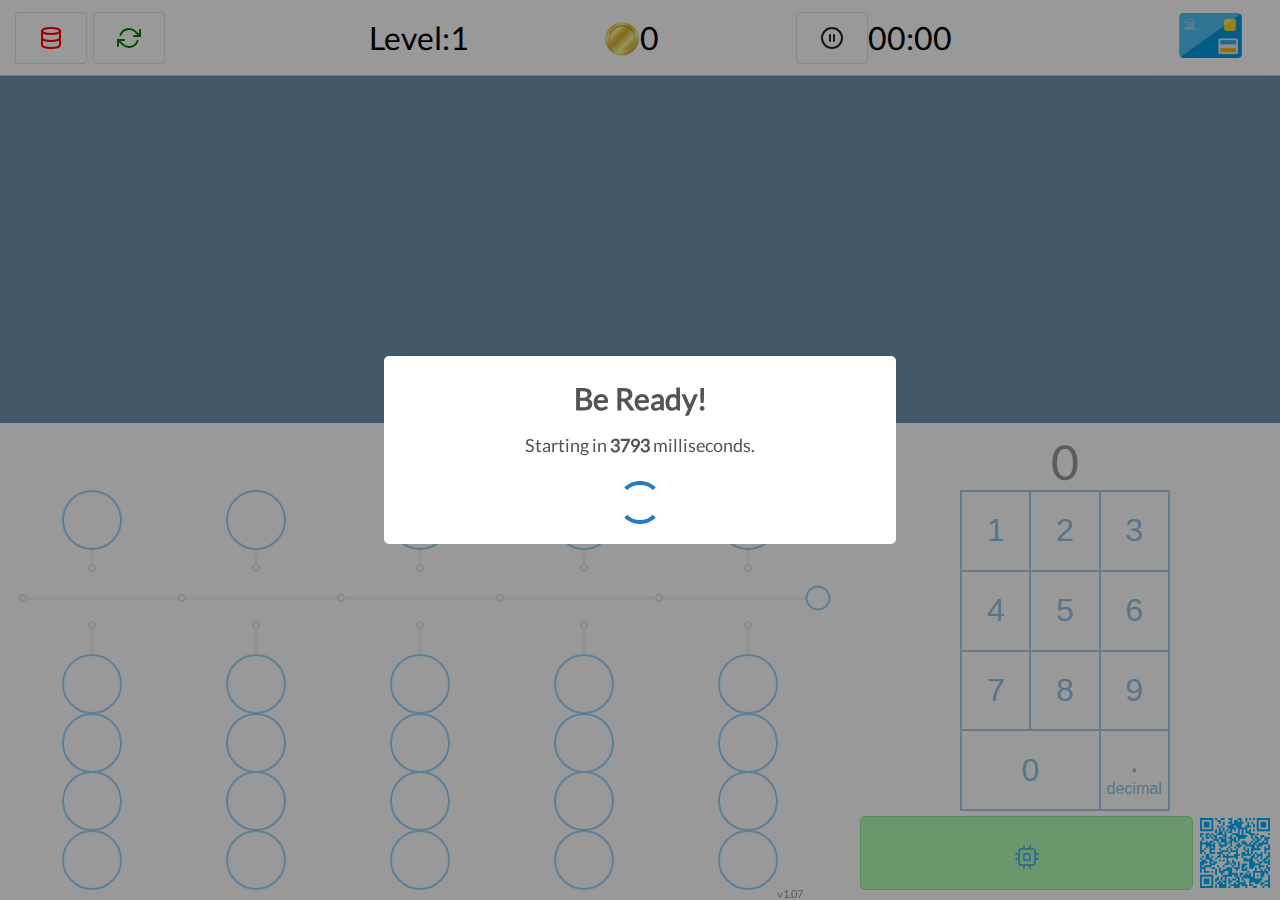
==== commit f6844b70: "deploy" ====
--- a/index.html
+++ b/index.html
@@ -1 +1 @@
-<!DOCTYPE html><html lang=en><head><meta http-equiv=Content-Type content="text/html; charset=utf-8"><meta name=viewport content="width=device-width,initial-scale=1,maximum-scale=1,user-scalable=no"><meta name=apple-mobile-web-app-capable content=yes><link rel=apple-touch-icon sizes=57x57 href=//favicon.StateTagApps.com/apple-icon-57x57.png><link rel=apple-touch-icon sizes=60x60 href=//favicon.StateTagApps.com/apple-icon-60x60.png><link rel=apple-touch-icon sizes=72x72 href=//favicon.StateTagApps.com/apple-icon-72x72.png><link rel=apple-touch-icon sizes=76x76 href=//favicon.StateTagApps.com/apple-icon-76x76.png><link rel=apple-touch-icon sizes=114x114 href=//favicon.StateTagApps.com/apple-icon-114x114.png><link rel=apple-touch-icon sizes=120x120 href=//favicon.StateTagApps.com/apple-icon-120x120.png><link rel=apple-touch-icon sizes=144x144 href=//favicon.StateTagApps.com/apple-icon-144x144.png><link rel=apple-touch-icon sizes=152x152 href=//favicon.StateTagApps.com/apple-icon-152x152.png><link rel=apple-touch-icon sizes=180x180 href=//favicon.StateTagApps.com/apple-icon-180x180.png><link rel=icon type=image/png sizes=192x192 href=//favicon.StateTagApps.com/android-icon-192x192.png><link rel=icon type=image/png sizes=32x32 href=//favicon.StateTagApps.com/favicon-32x32.png><link rel=icon type=image/png sizes=96x96 href=//favicon.StateTagApps.com/favicon-96x96.png><link rel=icon type=image/png sizes=16x16 href=//favicon.StateTagApps.com/favicon-16x16.png><title>STA</title><link rel=preload href=/css/custom.css as=style><link rel=preload href=/css/fx.css as=style><link rel=preload href=/css/fullPageMenu.css as=style><link rel=preload href=/css/layout.css as=style><link rel=preload href=/js/sta-config.js as=script><link rel=preload href=/js/sta-state.js as=script><link rel=preload href=/js/sta-socket.js as=script><link rel=preload href=/js/sta-nebula.js as=script><link rel=preload href=/js/sta-io.js as=script><link rel=preload href=/js/feather.min.js as=script><link rel=preload href=/js/game.js as=script><link rel=preload href=/js/onDom.js as=script><link rel=stylesheet href=/css/custom.css><link rel=stylesheet href=/css/fx.css><link rel=stylesheet href=/css/fullPageMenu.css><link rel=stylesheet href=/css/layout.css><script src=/js/sta-config.js></script><script src=/js/sta-state.js></script><script src=/js/sta-socket.js></script><script src=/js/sta-nebula.js></script><script src=/js/sta-io.js></script><script src=/js/feather.min.js></script><link rel=preload href=/js/lightning/vector.js as=script><link rel=preload href=/js/lightning/lightning.js as=script><script src=/js/lightning/vector.js></script><script src=/js/lightning/lightning.js></script><link rel=preload href=/js/createjs.min.js as=script><script src=/js/createjs.min.js></script><link rel=preload href=/js/easeljs.min.js as=script><script src=/js/easeljs.min.js></script><link rel=preload href=/js/sparkles.js as=script><script src=/js/sparkles.js></script><script src=/js/onDom.js></script><script src=/js/game.js></script><meta http-equiv=Cache-Control content="no-cache, no-store, must-revalidate"><meta http-equiv=Pragma content=no-cache><meta http-equiv=Expires content=0><link href=/css/html.css rel=preload as=style><link href=/js/html.js rel=preload as=script><link href=/css/html.css rel=stylesheet></head><body><div id=screen><div id=banner><div><button class=btn onclick="stateTagApp.commands.reset(); window.location.reload();"><i style="color: red;" data-feather=database></i></button> <button class=btn onclick=window.location.reload();><i style="color: green;" data-feather=refresh-cw></i></button></div><div>Level:<sof-text-html service=state locus=level></sof-text-html></div><div><span class="token small coin spin continuous"></span><sof-text-html service=state locus=coins filters='[{"name":"number"}]'></sof-text-html></div><div><sof-button-toggle locus=pause><i data-feather=play-circle class=on></i> <i data-feather=pause-circle class=off></i></sof-button-toggle><sof-timer></sof-timer></div><div><button class=btn style="border: none;" onclick=stateTagApp.commands.showBank();><img src=media/credit_card.png style="height: 45px;"></button></div></div><div id=lightningBoard><div id=controlBox style="display: none;"><span>Segments:</span><br><input data-opt=Segments type=range min=5 max=100 step=1 value=40><br><span>Threshold:</span><br><input data-opt=Threshold type=range min=0 max=2 step=0.1 value=2><br><span>Width:</span><br><input data-opt=Width type=range min=0 max=5 step=0.1 value=1><br><span>Color:</span><br><input data-opt=Color value=white><br><span>Blur:</span><br><input data-opt=Blur type=range min=0 max=30 step=1 value=5><br><span>Blur Color:</span><br><input data-opt=BlurColor value=white><br><span>Alpha:</span><br><input data-opt=Alpha type=range min=0 max=1 step=0.1 value=1><br><span>Glow Color:</span><br><input data-opt=GlowColor value=#000055><br><span>Glow Width:</span><br><input data-opt=GlowWidth type=range min=0 max=200 step=1 value=40><br><span>Glow Blur:</span><br><input data-opt=GlowBlur type=range min=0 max=400 step=1 value=100><br><span>Glow Alpha:</span><br><input data-opt=GlowAlpha type=range min=0 max=50 step=1 value=30><br></div><canvas id=board width=100 height=100></canvas><br></div><div id=inputs><div><sof-abacus-output filters='[{"name": "obfuscate"}, {"name":"number"}]'></sof-abacus-output><sof-abacus></sof-abacus></div><div><sof-text-html is-html=true service=nebula locus=numberpad filters='[{"name":"number"}]' fallback=0></sof-text-html><sof-number-pad service=nebula locus=numberpad role=master></sof-number-pad><button id=fireButton onclick=stateTagApp.commands.fire()><i data-feather=cpu></i></button><sof-qr style="position: relative; top: +1px; margin: 7px 0 0 7px; justify-self: right; align-self: end;" service=state locus=sta.nebulaId template={stateTagApp.base}/NumberPad.html#/pair:{this.serviceContent} size=70 foreground=#00b3ff></sof-qr></div></div></div><div id=version>v1.07</div><script src=/js/html.js></script></body></html>+<!DOCTYPE html><html lang=en><head><meta http-equiv=Content-Type content="text/html; charset=utf-8"><meta name=viewport content="width=device-width,initial-scale=1,maximum-scale=1,user-scalable=no"><meta name=apple-mobile-web-app-capable content=yes><link rel=apple-touch-icon sizes=57x57 href=//favicon.StateTagApps.com/apple-icon-57x57.png><link rel=apple-touch-icon sizes=60x60 href=//favicon.StateTagApps.com/apple-icon-60x60.png><link rel=apple-touch-icon sizes=72x72 href=//favicon.StateTagApps.com/apple-icon-72x72.png><link rel=apple-touch-icon sizes=76x76 href=//favicon.StateTagApps.com/apple-icon-76x76.png><link rel=apple-touch-icon sizes=114x114 href=//favicon.StateTagApps.com/apple-icon-114x114.png><link rel=apple-touch-icon sizes=120x120 href=//favicon.StateTagApps.com/apple-icon-120x120.png><link rel=apple-touch-icon sizes=144x144 href=//favicon.StateTagApps.com/apple-icon-144x144.png><link rel=apple-touch-icon sizes=152x152 href=//favicon.StateTagApps.com/apple-icon-152x152.png><link rel=apple-touch-icon sizes=180x180 href=//favicon.StateTagApps.com/apple-icon-180x180.png><link rel=icon type=image/png sizes=192x192 href=//favicon.StateTagApps.com/android-icon-192x192.png><link rel=icon type=image/png sizes=32x32 href=//favicon.StateTagApps.com/favicon-32x32.png><link rel=icon type=image/png sizes=96x96 href=//favicon.StateTagApps.com/favicon-96x96.png><link rel=icon type=image/png sizes=16x16 href=//favicon.StateTagApps.com/favicon-16x16.png><title>STA</title><link rel=preload href=/css/custom.css as=style><link rel=preload href=/css/fx.css as=style><link rel=preload href=/css/fullPageMenu.css as=style><link rel=preload href=/css/layout.css as=style><link rel=preload href=/js/sta-config.js as=script><link rel=preload href=/js/sta-state.js as=script><link rel=preload href=/js/sta-socket.js as=script><link rel=preload href=/js/sta-nebula.js as=script><link rel=preload href=/js/sta-io.js as=script><link rel=preload href=/js/feather.min.js as=script><link rel=preload href=/js/game.js as=script><link rel=preload href=/js/onDom.js as=script><link rel=stylesheet href=/css/custom.css><link rel=stylesheet href=/css/fx.css><link rel=stylesheet href=/css/fullPageMenu.css><link rel=stylesheet href=/css/layout.css><script src=/js/sta-config.js></script><script src=/js/sta-state.js></script><script src=/js/sta-socket.js></script><script src=/js/sta-nebula.js></script><script src=/js/sta-io.js></script><script src=/js/feather.min.js></script><link rel=preload href=/js/lightning/vector.js as=script><link rel=preload href=/js/lightning/lightning.js as=script><script src=/js/lightning/vector.js></script><script src=/js/lightning/lightning.js></script><link rel=preload href=/js/createjs.min.js as=script><script src=/js/createjs.min.js></script><link rel=preload href=/js/easeljs.min.js as=script><script src=/js/easeljs.min.js></script><link rel=preload href=/js/sparkles.js as=script><script src=/js/sparkles.js></script><script src=/js/onDom.js></script><script src=/js/game.js></script><meta http-equiv=Cache-Control content="no-cache, no-store, must-revalidate"><meta http-equiv=Pragma content=no-cache><meta http-equiv=Expires content=0><link href=/css/html.css rel=preload as=style><link href=/js/html.js rel=preload as=script><link href=/css/html.css rel=stylesheet></head><body><sof-style></sof-style><div id=screen><div id=banner><div><button class=btn onclick="stateTagApp.commands.reset(); window.location.reload();"><i style="color: red;" data-feather=database></i></button> <button class=btn onclick=window.location.reload();><i style="color: green;" data-feather=refresh-cw></i></button></div><div>Level:<sof-text-html service=state locus=level></sof-text-html></div><div><span class="token small coin spin continuous"></span><sof-text-html service=state locus=coins filters='[{"name":"number"}]'></sof-text-html></div><div><sof-button-toggle locus=pause><i data-feather=play-circle class=on></i> <i data-feather=pause-circle class=off></i></sof-button-toggle><sof-timer></sof-timer></div><div><button class=btn style="border: none;" onclick=stateTagApp.commands.showBank();><img src=media/credit_card.png style="height: 45px;"></button></div></div><div id=lightningBoard><div id=controlBox style="display: none;"><span>Segments:</span><br><input data-opt=Segments type=range min=5 max=100 step=1 value=40><br><span>Threshold:</span><br><input data-opt=Threshold type=range min=0 max=2 step=0.1 value=2><br><span>Width:</span><br><input data-opt=Width type=range min=0 max=5 step=0.1 value=1><br><span>Color:</span><br><input data-opt=Color value=white><br><span>Blur:</span><br><input data-opt=Blur type=range min=0 max=30 step=1 value=5><br><span>Blur Color:</span><br><input data-opt=BlurColor value=white><br><span>Alpha:</span><br><input data-opt=Alpha type=range min=0 max=1 step=0.1 value=1><br><span>Glow Color:</span><br><input data-opt=GlowColor value=#000055><br><span>Glow Width:</span><br><input data-opt=GlowWidth type=range min=0 max=200 step=1 value=40><br><span>Glow Blur:</span><br><input data-opt=GlowBlur type=range min=0 max=400 step=1 value=100><br><span>Glow Alpha:</span><br><input data-opt=GlowAlpha type=range min=0 max=50 step=1 value=30><br></div><canvas id=board width=100 height=100></canvas><br></div><div id=inputs><div><sof-abacus-output filters='[{"name":"number"}, {"name": "obfuscate"}]'></sof-abacus-output><sof-abacus></sof-abacus></div><div><sof-text-html is-html=true service=nebula locus=numberpad filters='[{"name":"number"}]' fallback=0></sof-text-html><sof-number-pad service=nebula locus=numberpad role=master></sof-number-pad><button id=fireButton onclick=stateTagApp.commands.fire()><i data-feather=cpu></i></button><sof-qr style="position: relative; top: +1px; margin: 7px 0 0 7px; justify-self: right; align-self: end;" service=state locus=sta.nebulaId template={stateTagApp.base}/NumberPad.html#/pair:{this.serviceContent} size=70 foreground=#00b3ff></sof-qr></div></div></div><div id=version>v1.07</div><script src=/js/html.js></script></body></html>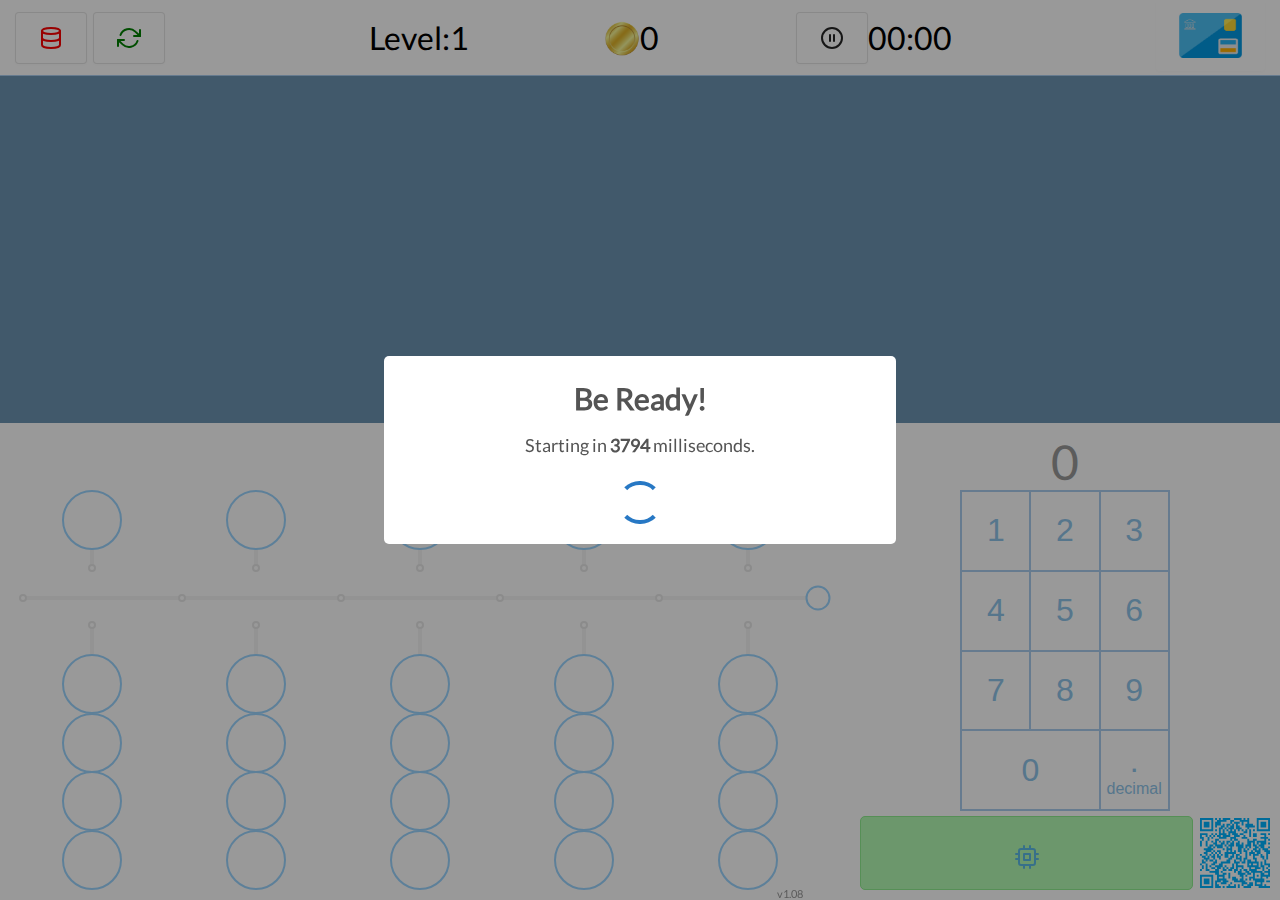
==== commit e2126f24: "deploy" ====
--- a/index.html
+++ b/index.html
@@ -1 +1 @@
-<!DOCTYPE html><html lang=en><head><meta http-equiv=Content-Type content="text/html; charset=utf-8"><meta name=viewport content="width=device-width,initial-scale=1,maximum-scale=1,user-scalable=no"><meta name=apple-mobile-web-app-capable content=yes><link rel=apple-touch-icon sizes=57x57 href=//favicon.StateTagApps.com/apple-icon-57x57.png><link rel=apple-touch-icon sizes=60x60 href=//favicon.StateTagApps.com/apple-icon-60x60.png><link rel=apple-touch-icon sizes=72x72 href=//favicon.StateTagApps.com/apple-icon-72x72.png><link rel=apple-touch-icon sizes=76x76 href=//favicon.StateTagApps.com/apple-icon-76x76.png><link rel=apple-touch-icon sizes=114x114 href=//favicon.StateTagApps.com/apple-icon-114x114.png><link rel=apple-touch-icon sizes=120x120 href=//favicon.StateTagApps.com/apple-icon-120x120.png><link rel=apple-touch-icon sizes=144x144 href=//favicon.StateTagApps.com/apple-icon-144x144.png><link rel=apple-touch-icon sizes=152x152 href=//favicon.StateTagApps.com/apple-icon-152x152.png><link rel=apple-touch-icon sizes=180x180 href=//favicon.StateTagApps.com/apple-icon-180x180.png><link rel=icon type=image/png sizes=192x192 href=//favicon.StateTagApps.com/android-icon-192x192.png><link rel=icon type=image/png sizes=32x32 href=//favicon.StateTagApps.com/favicon-32x32.png><link rel=icon type=image/png sizes=96x96 href=//favicon.StateTagApps.com/favicon-96x96.png><link rel=icon type=image/png sizes=16x16 href=//favicon.StateTagApps.com/favicon-16x16.png><title>STA</title><link rel=preload href=/css/custom.css as=style><link rel=preload href=/css/fx.css as=style><link rel=preload href=/css/fullPageMenu.css as=style><link rel=preload href=/css/layout.css as=style><link rel=preload href=/js/sta-config.js as=script><link rel=preload href=/js/sta-state.js as=script><link rel=preload href=/js/sta-socket.js as=script><link rel=preload href=/js/sta-nebula.js as=script><link rel=preload href=/js/sta-io.js as=script><link rel=preload href=/js/feather.min.js as=script><link rel=preload href=/js/game.js as=script><link rel=preload href=/js/onDom.js as=script><link rel=stylesheet href=/css/custom.css><link rel=stylesheet href=/css/fx.css><link rel=stylesheet href=/css/fullPageMenu.css><link rel=stylesheet href=/css/layout.css><script src=/js/sta-config.js></script><script src=/js/sta-state.js></script><script src=/js/sta-socket.js></script><script src=/js/sta-nebula.js></script><script src=/js/sta-io.js></script><script src=/js/feather.min.js></script><link rel=preload href=/js/lightning/vector.js as=script><link rel=preload href=/js/lightning/lightning.js as=script><script src=/js/lightning/vector.js></script><script src=/js/lightning/lightning.js></script><link rel=preload href=/js/createjs.min.js as=script><script src=/js/createjs.min.js></script><link rel=preload href=/js/easeljs.min.js as=script><script src=/js/easeljs.min.js></script><link rel=preload href=/js/sparkles.js as=script><script src=/js/sparkles.js></script><script src=/js/onDom.js></script><script src=/js/game.js></script><meta http-equiv=Cache-Control content="no-cache, no-store, must-revalidate"><meta http-equiv=Pragma content=no-cache><meta http-equiv=Expires content=0><link href=/css/html.css rel=preload as=style><link href=/js/html.js rel=preload as=script><link href=/css/html.css rel=stylesheet></head><body><sof-style></sof-style><div id=screen><div id=banner><div><button class=btn onclick="stateTagApp.commands.reset(); window.location.reload();"><i style="color: red;" data-feather=database></i></button> <button class=btn onclick=window.location.reload();><i style="color: green;" data-feather=refresh-cw></i></button></div><div>Level:<sof-text-html service=state locus=level></sof-text-html></div><div><span class="token small coin spin continuous"></span><sof-text-html service=state locus=coins filters='[{"name":"number"}]'></sof-text-html></div><div><sof-button-toggle locus=pause><i data-feather=play-circle class=on></i> <i data-feather=pause-circle class=off></i></sof-button-toggle><sof-timer></sof-timer></div><div><button class=btn style="border: none;" onclick=stateTagApp.commands.showBank();><img src=media/credit_card.png style="height: 45px;"></button></div></div><div id=lightningBoard><div id=controlBox style="display: none;"><span>Segments:</span><br><input data-opt=Segments type=range min=5 max=100 step=1 value=40><br><span>Threshold:</span><br><input data-opt=Threshold type=range min=0 max=2 step=0.1 value=2><br><span>Width:</span><br><input data-opt=Width type=range min=0 max=5 step=0.1 value=1><br><span>Color:</span><br><input data-opt=Color value=white><br><span>Blur:</span><br><input data-opt=Blur type=range min=0 max=30 step=1 value=5><br><span>Blur Color:</span><br><input data-opt=BlurColor value=white><br><span>Alpha:</span><br><input data-opt=Alpha type=range min=0 max=1 step=0.1 value=1><br><span>Glow Color:</span><br><input data-opt=GlowColor value=#000055><br><span>Glow Width:</span><br><input data-opt=GlowWidth type=range min=0 max=200 step=1 value=40><br><span>Glow Blur:</span><br><input data-opt=GlowBlur type=range min=0 max=400 step=1 value=100><br><span>Glow Alpha:</span><br><input data-opt=GlowAlpha type=range min=0 max=50 step=1 value=30><br></div><canvas id=board width=100 height=100></canvas><br></div><div id=inputs><div><sof-abacus-output filters='[{"name":"number"}, {"name": "obfuscate"}]'></sof-abacus-output><sof-abacus></sof-abacus></div><div><sof-text-html is-html=true service=nebula locus=numberpad filters='[{"name":"number"}]' fallback=0></sof-text-html><sof-number-pad service=nebula locus=numberpad role=master></sof-number-pad><button id=fireButton onclick=stateTagApp.commands.fire()><i data-feather=cpu></i></button><sof-qr style="position: relative; top: +1px; margin: 7px 0 0 7px; justify-self: right; align-self: end;" service=state locus=sta.nebulaId template={stateTagApp.base}/NumberPad.html#/pair:{this.serviceContent} size=70 foreground=#00b3ff></sof-qr></div></div></div><div id=version>v1.07</div><script src=/js/html.js></script></body></html>+<!DOCTYPE html><html lang=en><head><meta http-equiv=Content-Type content="text/html; charset=utf-8"><meta name=viewport content="width=device-width,initial-scale=1,maximum-scale=1,user-scalable=no"><meta name=apple-mobile-web-app-capable content=yes><link rel=apple-touch-icon sizes=57x57 href=//favicon.StateTagApps.com/apple-icon-57x57.png><link rel=apple-touch-icon sizes=60x60 href=//favicon.StateTagApps.com/apple-icon-60x60.png><link rel=apple-touch-icon sizes=72x72 href=//favicon.StateTagApps.com/apple-icon-72x72.png><link rel=apple-touch-icon sizes=76x76 href=//favicon.StateTagApps.com/apple-icon-76x76.png><link rel=apple-touch-icon sizes=114x114 href=//favicon.StateTagApps.com/apple-icon-114x114.png><link rel=apple-touch-icon sizes=120x120 href=//favicon.StateTagApps.com/apple-icon-120x120.png><link rel=apple-touch-icon sizes=144x144 href=//favicon.StateTagApps.com/apple-icon-144x144.png><link rel=apple-touch-icon sizes=152x152 href=//favicon.StateTagApps.com/apple-icon-152x152.png><link rel=apple-touch-icon sizes=180x180 href=//favicon.StateTagApps.com/apple-icon-180x180.png><link rel=icon type=image/png sizes=192x192 href=//favicon.StateTagApps.com/android-icon-192x192.png><link rel=icon type=image/png sizes=32x32 href=//favicon.StateTagApps.com/favicon-32x32.png><link rel=icon type=image/png sizes=96x96 href=//favicon.StateTagApps.com/favicon-96x96.png><link rel=icon type=image/png sizes=16x16 href=//favicon.StateTagApps.com/favicon-16x16.png><title>STA</title><link rel=preload href=/css/custom.css as=style><link rel=preload href=/css/fx.css as=style><link rel=preload href=/css/fullPageMenu.css as=style><link rel=preload href=/css/layout.css as=style><link rel=preload href=/js/sta-config.js as=script><link rel=preload href=/js/sta-state.js as=script><link rel=preload href=/js/sta-socket.js as=script><link rel=preload href=/js/sta-nebula.js as=script><link rel=preload href=/js/sta-io.js as=script><link rel=preload href=/js/feather.min.js as=script><link rel=preload href=/js/game.js as=script><link rel=preload href=/js/onDom.js as=script><link rel=stylesheet href=/css/custom.css><link rel=stylesheet href=/css/fx.css><link rel=stylesheet href=/css/fullPageMenu.css><link rel=stylesheet href=/css/layout.css><script src=/js/sta-config.js></script><script src=/js/sta-state.js></script><script src=/js/sta-socket.js></script><script src=/js/sta-nebula.js></script><script src=/js/sta-io.js></script><script src=/js/feather.min.js></script><link rel=preload href=/js/lightning/vector.js as=script><link rel=preload href=/js/lightning/lightning.js as=script><script src=/js/lightning/vector.js></script><script src=/js/lightning/lightning.js></script><link rel=preload href=/js/createjs.min.js as=script><script src=/js/createjs.min.js></script><link rel=preload href=/js/easeljs.min.js as=script><script src=/js/easeljs.min.js></script><link rel=preload href=/js/sparkles.js as=script><script src=/js/sparkles.js></script><script src=/js/onDom.js></script><script src=/js/game.js></script><meta http-equiv=Cache-Control content="no-cache, no-store, must-revalidate"><meta http-equiv=Pragma content=no-cache><meta http-equiv=Expires content=0><link href=/css/html.css rel=preload as=style><link href=/js/html.js rel=preload as=script><link href=/css/html.css rel=stylesheet></head><body><sof-style></sof-style><div id=screen><div id=banner><div><button class=btn onclick="stateTagApp.commands.reset(); window.location.reload();"><i style="color: red;" data-feather=database></i></button> <button class=btn onclick=window.location.reload();><i style="color: green;" data-feather=refresh-cw></i></button></div><div>Level:<sof-text-html service=state locus=level></sof-text-html></div><div><span class="token small coin spin continuous"></span><sof-text-html service=state locus=coins filters='[{"name":"number"}]'></sof-text-html></div><div><sof-button-toggle locus=pause><i data-feather=play-circle class=on></i> <i data-feather=pause-circle class=off></i></sof-button-toggle><sof-timer></sof-timer></div><div><button class=btn style="border: none;" onclick=stateTagApp.commands.showBank();><img src=media/credit_card.png style="height: 45px;"></button></div></div><div id=lightningBoard><div id=controlBox style="display: none;"><span>Segments:</span><br><input data-opt=Segments type=range min=5 max=100 step=1 value=40><br><span>Threshold:</span><br><input data-opt=Threshold type=range min=0 max=2 step=0.1 value=2><br><span>Width:</span><br><input data-opt=Width type=range min=0 max=5 step=0.1 value=1><br><span>Color:</span><br><input data-opt=Color value=white><br><span>Blur:</span><br><input data-opt=Blur type=range min=0 max=30 step=1 value=5><br><span>Blur Color:</span><br><input data-opt=BlurColor value=white><br><span>Alpha:</span><br><input data-opt=Alpha type=range min=0 max=1 step=0.1 value=1><br><span>Glow Color:</span><br><input data-opt=GlowColor value=#000055><br><span>Glow Width:</span><br><input data-opt=GlowWidth type=range min=0 max=200 step=1 value=40><br><span>Glow Blur:</span><br><input data-opt=GlowBlur type=range min=0 max=400 step=1 value=100><br><span>Glow Alpha:</span><br><input data-opt=GlowAlpha type=range min=0 max=50 step=1 value=30><br></div><canvas id=board width=100 height=100></canvas><br></div><div id=inputs><div><sof-abacus-output filters='[{"name":"number"}, {"name": "obfuscate"}]'></sof-abacus-output><sof-abacus></sof-abacus></div><div><sof-text-html is-html=true service=nebula locus=numberpad filters='[{"name":"number"}]' fallback=0></sof-text-html><sof-number-pad service=nebula locus=numberpad role=master></sof-number-pad><button id=fireButton onclick=stateTagApp.commands.fire()><i data-feather=cpu></i></button><sof-qr style="position: relative; top: +1px; margin: 7px 0 0 7px; justify-self: right; align-self: end;" service=state locus=sta.nebulaId template={stateTagApp.base}/NumberPad.html#/pair:{this.serviceContent} size=70 foreground=#00b3ff></sof-qr></div></div></div><div id=version>v1.08</div><script src=/js/html.js></script></body></html>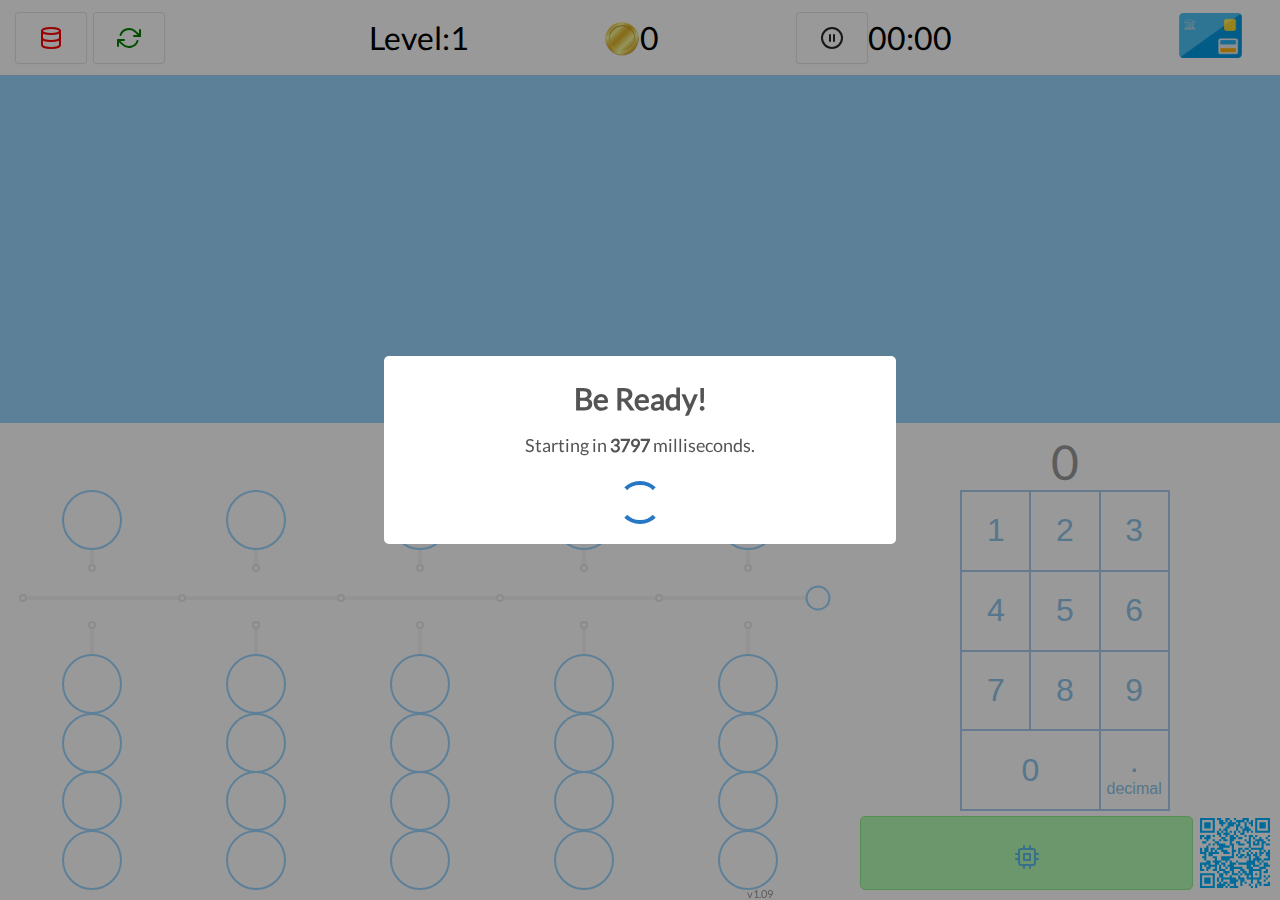
==== commit b35a96cc: "deploy" ====
--- a/index.html
+++ b/index.html
@@ -1 +1 @@
-<!DOCTYPE html><html lang=en><head><meta http-equiv=Content-Type content="text/html; charset=utf-8"><meta name=viewport content="width=device-width,initial-scale=1,maximum-scale=1,user-scalable=no"><meta name=apple-mobile-web-app-capable content=yes><link rel=apple-touch-icon sizes=57x57 href=//favicon.StateTagApps.com/apple-icon-57x57.png><link rel=apple-touch-icon sizes=60x60 href=//favicon.StateTagApps.com/apple-icon-60x60.png><link rel=apple-touch-icon sizes=72x72 href=//favicon.StateTagApps.com/apple-icon-72x72.png><link rel=apple-touch-icon sizes=76x76 href=//favicon.StateTagApps.com/apple-icon-76x76.png><link rel=apple-touch-icon sizes=114x114 href=//favicon.StateTagApps.com/apple-icon-114x114.png><link rel=apple-touch-icon sizes=120x120 href=//favicon.StateTagApps.com/apple-icon-120x120.png><link rel=apple-touch-icon sizes=144x144 href=//favicon.StateTagApps.com/apple-icon-144x144.png><link rel=apple-touch-icon sizes=152x152 href=//favicon.StateTagApps.com/apple-icon-152x152.png><link rel=apple-touch-icon sizes=180x180 href=//favicon.StateTagApps.com/apple-icon-180x180.png><link rel=icon type=image/png sizes=192x192 href=//favicon.StateTagApps.com/android-icon-192x192.png><link rel=icon type=image/png sizes=32x32 href=//favicon.StateTagApps.com/favicon-32x32.png><link rel=icon type=image/png sizes=96x96 href=//favicon.StateTagApps.com/favicon-96x96.png><link rel=icon type=image/png sizes=16x16 href=//favicon.StateTagApps.com/favicon-16x16.png><title>STA</title><link rel=preload href=/css/custom.css as=style><link rel=preload href=/css/fx.css as=style><link rel=preload href=/css/fullPageMenu.css as=style><link rel=preload href=/css/layout.css as=style><link rel=preload href=/js/sta-config.js as=script><link rel=preload href=/js/sta-state.js as=script><link rel=preload href=/js/sta-socket.js as=script><link rel=preload href=/js/sta-nebula.js as=script><link rel=preload href=/js/sta-io.js as=script><link rel=preload href=/js/feather.min.js as=script><link rel=preload href=/js/game.js as=script><link rel=preload href=/js/onDom.js as=script><link rel=stylesheet href=/css/custom.css><link rel=stylesheet href=/css/fx.css><link rel=stylesheet href=/css/fullPageMenu.css><link rel=stylesheet href=/css/layout.css><script src=/js/sta-config.js></script><script src=/js/sta-state.js></script><script src=/js/sta-socket.js></script><script src=/js/sta-nebula.js></script><script src=/js/sta-io.js></script><script src=/js/feather.min.js></script><link rel=preload href=/js/lightning/vector.js as=script><link rel=preload href=/js/lightning/lightning.js as=script><script src=/js/lightning/vector.js></script><script src=/js/lightning/lightning.js></script><link rel=preload href=/js/createjs.min.js as=script><script src=/js/createjs.min.js></script><link rel=preload href=/js/easeljs.min.js as=script><script src=/js/easeljs.min.js></script><link rel=preload href=/js/sparkles.js as=script><script src=/js/sparkles.js></script><script src=/js/onDom.js></script><script src=/js/game.js></script><meta http-equiv=Cache-Control content="no-cache, no-store, must-revalidate"><meta http-equiv=Pragma content=no-cache><meta http-equiv=Expires content=0><link href=/css/html.css rel=preload as=style><link href=/js/html.js rel=preload as=script><link href=/css/html.css rel=stylesheet></head><body><sof-style></sof-style><div id=screen><div id=banner><div><button class=btn onclick="stateTagApp.commands.reset(); window.location.reload();"><i style="color: red;" data-feather=database></i></button> <button class=btn onclick=window.location.reload();><i style="color: green;" data-feather=refresh-cw></i></button></div><div>Level:<sof-text-html service=state locus=level></sof-text-html></div><div><span class="token small coin spin continuous"></span><sof-text-html service=state locus=coins filters='[{"name":"number"}]'></sof-text-html></div><div><sof-button-toggle locus=pause><i data-feather=play-circle class=on></i> <i data-feather=pause-circle class=off></i></sof-button-toggle><sof-timer></sof-timer></div><div><button class=btn style="border: none;" onclick=stateTagApp.commands.showBank();><img src=media/credit_card.png style="height: 45px;"></button></div></div><div id=lightningBoard><div id=controlBox style="display: none;"><span>Segments:</span><br><input data-opt=Segments type=range min=5 max=100 step=1 value=40><br><span>Threshold:</span><br><input data-opt=Threshold type=range min=0 max=2 step=0.1 value=2><br><span>Width:</span><br><input data-opt=Width type=range min=0 max=5 step=0.1 value=1><br><span>Color:</span><br><input data-opt=Color value=white><br><span>Blur:</span><br><input data-opt=Blur type=range min=0 max=30 step=1 value=5><br><span>Blur Color:</span><br><input data-opt=BlurColor value=white><br><span>Alpha:</span><br><input data-opt=Alpha type=range min=0 max=1 step=0.1 value=1><br><span>Glow Color:</span><br><input data-opt=GlowColor value=#000055><br><span>Glow Width:</span><br><input data-opt=GlowWidth type=range min=0 max=200 step=1 value=40><br><span>Glow Blur:</span><br><input data-opt=GlowBlur type=range min=0 max=400 step=1 value=100><br><span>Glow Alpha:</span><br><input data-opt=GlowAlpha type=range min=0 max=50 step=1 value=30><br></div><canvas id=board width=100 height=100></canvas><br></div><div id=inputs><div><sof-abacus-output filters='[{"name":"number"}, {"name": "obfuscate"}]'></sof-abacus-output><sof-abacus></sof-abacus></div><div><sof-text-html is-html=true service=nebula locus=numberpad filters='[{"name":"number"}]' fallback=0></sof-text-html><sof-number-pad service=nebula locus=numberpad role=master></sof-number-pad><button id=fireButton onclick=stateTagApp.commands.fire()><i data-feather=cpu></i></button><sof-qr style="position: relative; top: +1px; margin: 7px 0 0 7px; justify-self: right; align-self: end;" service=state locus=sta.nebulaId template={stateTagApp.base}/NumberPad.html#/pair:{this.serviceContent} size=70 foreground=#00b3ff></sof-qr></div></div></div><div id=version>v1.08</div><script src=/js/html.js></script></body></html>+<!DOCTYPE html><html lang=en><head><meta http-equiv=Content-Type content="text/html; charset=utf-8"><meta name=viewport content="width=device-width,initial-scale=1,maximum-scale=1,user-scalable=no"><meta name=apple-mobile-web-app-capable content=yes><link rel=apple-touch-icon sizes=57x57 href=//favicon.StateTagApps.com/apple-icon-57x57.png><link rel=apple-touch-icon sizes=60x60 href=//favicon.StateTagApps.com/apple-icon-60x60.png><link rel=apple-touch-icon sizes=72x72 href=//favicon.StateTagApps.com/apple-icon-72x72.png><link rel=apple-touch-icon sizes=76x76 href=//favicon.StateTagApps.com/apple-icon-76x76.png><link rel=apple-touch-icon sizes=114x114 href=//favicon.StateTagApps.com/apple-icon-114x114.png><link rel=apple-touch-icon sizes=120x120 href=//favicon.StateTagApps.com/apple-icon-120x120.png><link rel=apple-touch-icon sizes=144x144 href=//favicon.StateTagApps.com/apple-icon-144x144.png><link rel=apple-touch-icon sizes=152x152 href=//favicon.StateTagApps.com/apple-icon-152x152.png><link rel=apple-touch-icon sizes=180x180 href=//favicon.StateTagApps.com/apple-icon-180x180.png><link rel=icon type=image/png sizes=192x192 href=//favicon.StateTagApps.com/android-icon-192x192.png><link rel=icon type=image/png sizes=32x32 href=//favicon.StateTagApps.com/favicon-32x32.png><link rel=icon type=image/png sizes=96x96 href=//favicon.StateTagApps.com/favicon-96x96.png><link rel=icon type=image/png sizes=16x16 href=//favicon.StateTagApps.com/favicon-16x16.png><title>STA</title><link rel=preload href=/css/custom.css as=style><link rel=preload href=/css/fx.css as=style><link rel=preload href=/css/fullPageMenu.css as=style><link rel=preload href=/css/layout.css as=style><link rel=preload href=/js/sta-config.js as=script><link rel=preload href=/js/sta-state.js as=script><link rel=preload href=/js/sta-socket.js as=script><link rel=preload href=/js/sta-nebula.js as=script><link rel=preload href=/js/sta-io.js as=script><link rel=preload href=/js/feather.min.js as=script><link rel=preload href=/js/game.js as=script><link rel=preload href=/js/onDom.js as=script><link rel=stylesheet href=/css/custom.css><link rel=stylesheet href=/css/fx.css><link rel=stylesheet href=/css/fullPageMenu.css><link rel=stylesheet href=/css/layout.css><script src=/js/sta-config.js></script><script src=/js/sta-state.js></script><script src=/js/sta-socket.js></script><script src=/js/sta-nebula.js></script><script src=/js/sta-io.js></script><script src=/js/feather.min.js></script><link rel=preload href=/js/lightning/vector.js as=script><link rel=preload href=/js/lightning/lightning.js as=script><script src=/js/lightning/vector.js></script><script src=/js/lightning/lightning.js></script><link rel=preload href=/js/createjs.min.js as=script><script src=/js/createjs.min.js></script><link rel=preload href=/js/easeljs.min.js as=script><script src=/js/easeljs.min.js></script><link rel=preload href=/js/sparkles.js as=script><script src=/js/sparkles.js></script><script src=/js/onDom.js></script><script src=/js/game.js></script><meta http-equiv=Cache-Control content="no-cache, no-store, must-revalidate"><meta http-equiv=Pragma content=no-cache><meta http-equiv=Expires content=0><link href=/css/html.css rel=preload as=style><link href=/js/html.js rel=preload as=script><link href=/css/html.css rel=stylesheet></head><body><sof-style></sof-style><div id=screen><div id=banner><div><button class=btn onclick="stateTagApp.commands.reset(); window.location.reload();"><i style="color: red;" data-feather=database></i></button> <button class=btn onclick=window.location.reload();><i style="color: green;" data-feather=refresh-cw></i></button></div><div>Level:<sof-text-html service=state locus=level></sof-text-html></div><div><span class="token small coin spin continuous"></span><sof-text-html service=state locus=coins filters='[{"name":"number"}]'></sof-text-html></div><div><sof-button-toggle locus=pause><i data-feather=play-circle class=on></i> <i data-feather=pause-circle class=off></i></sof-button-toggle><sof-timer></sof-timer></div><div><button class=btn style="border: none;" onclick=stateTagApp.commands.showBank();><img src=media/credit_card.png style="height: 45px;"></button></div></div><div id=lightningBoard><div id=controlBox style="display: none;"><span>Segments:</span><br><input data-opt=Segments type=range min=5 max=100 step=1 value=40><br><span>Threshold:</span><br><input data-opt=Threshold type=range min=0 max=2 step=0.1 value=2><br><span>Width:</span><br><input data-opt=Width type=range min=0 max=5 step=0.1 value=1><br><span>Color:</span><br><input data-opt=Color value=white><br><span>Blur:</span><br><input data-opt=Blur type=range min=0 max=30 step=1 value=5><br><span>Blur Color:</span><br><input data-opt=BlurColor value=white><br><span>Alpha:</span><br><input data-opt=Alpha type=range min=0 max=1 step=0.1 value=1><br><span>Glow Color:</span><br><input data-opt=GlowColor value=#000055><br><span>Glow Width:</span><br><input data-opt=GlowWidth type=range min=0 max=200 step=1 value=40><br><span>Glow Blur:</span><br><input data-opt=GlowBlur type=range min=0 max=400 step=1 value=100><br><span>Glow Alpha:</span><br><input data-opt=GlowAlpha type=range min=0 max=50 step=1 value=30><br></div><canvas id=board width=100 height=100></canvas><br></div><div id=inputs><div><sof-abacus-output filters='[{"name":"number"}, {"name": "obfuscate"}]'></sof-abacus-output><sof-abacus></sof-abacus></div><div><sof-text-html is-html=true service=nebula locus=numberpad filters='[{"name":"number"}]' fallback=0></sof-text-html><sof-number-pad service=nebula locus=numberpad role=master></sof-number-pad><button id=fireButton onclick=stateTagApp.commands.fire()><i data-feather=cpu></i></button><sof-qr style="position: relative; top: +1px; margin: 7px 0 0 7px; justify-self: right; align-self: end;" service=state locus=sta.nebulaId template={stateTagApp.base}/NumberPad.html#/pair:{this.serviceContent} size=70 foreground=#00b3ff></sof-qr></div></div></div><div id=version>v1.09</div><script src=/js/html.js></script></body></html>